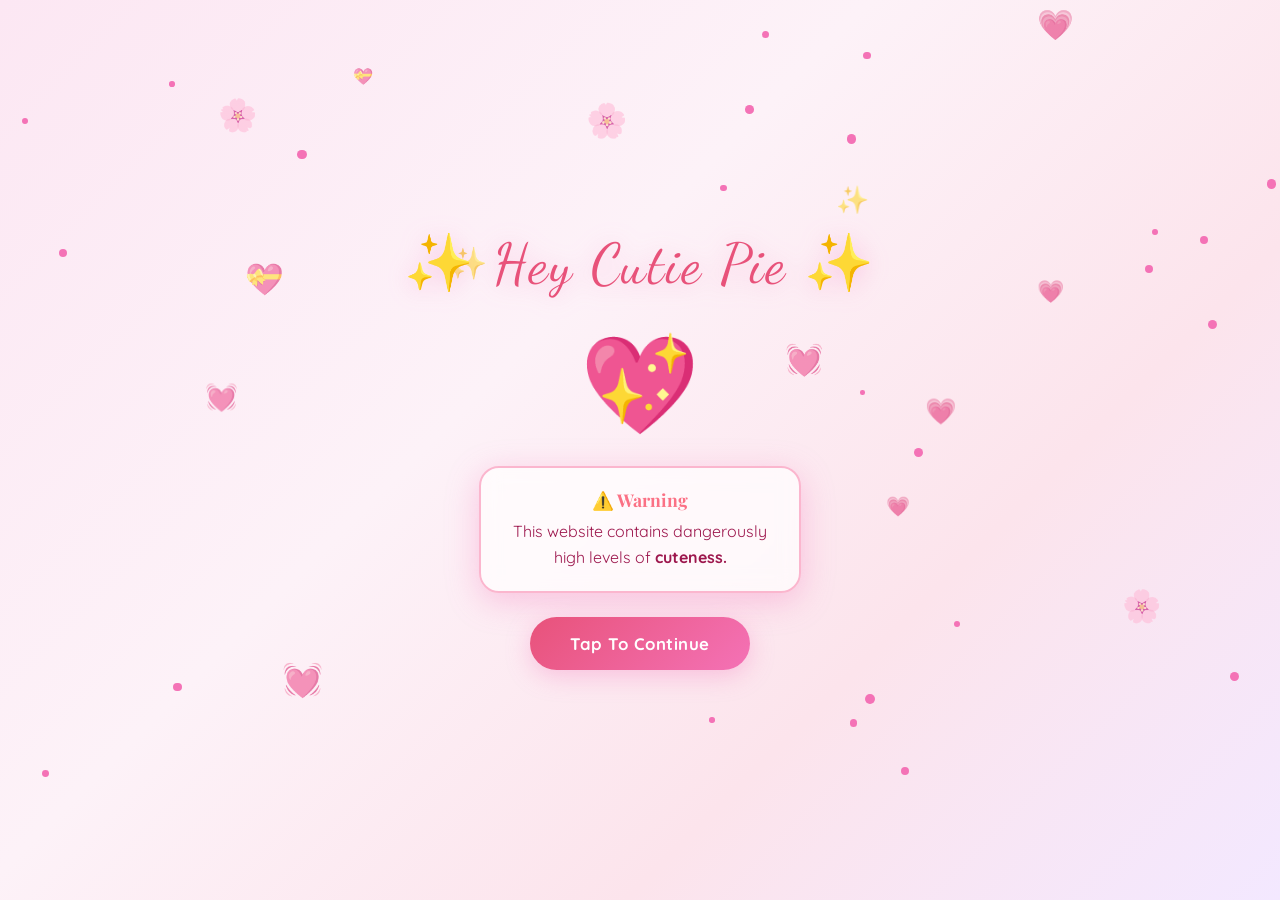
==== index.html @ 13ccdbb1 "Final Project" ====
<!DOCTYPE html>
<html lang="en">
<head>
  <meta charset="UTF-8" />
  <meta name="viewport" content="width=device-width, initial-scale=1.0" />
  <title>Hey Cutie Pie ❤️</title>
  <link rel="preconnect" href="https://fonts.googleapis.com" />
  <link rel="preconnect" href="https://fonts.gstatic.com" crossorigin />
  <link href="https://fonts.googleapis.com/css2?family=Playfair+Display:ital,wght@0,400;0,700;1,400&family=Quicksand:wght@400;500;600;700&family=Dancing+Script:wght@400;600;700&display=swap" rel="stylesheet" />
  <link rel="stylesheet" href="style.css" />
</head>
<body>

  <!-- FLOATING HEARTS LAYER -->
  <div id="global-hearts" class="global-hearts"></div>

  <!-- ======================== SECTION 1: INTRO ======================== -->
  <section id="intro" class="section active">
    <div class="intro-bg">
      <div class="clouds-container">
        <div class="cloud cloud-1"></div>
        <div class="cloud cloud-2"></div>
        <div class="cloud cloud-3"></div>
        <div class="cloud cloud-4"></div>
      </div>
      <div class="sparkles-container" id="intro-sparkles"></div>
      <div class="floating-hearts-intro" id="intro-hearts"></div>
    </div>
    <div class="intro-content">
      <div class="intro-emoji-row">✨ <span class="glow-text">Hey Cutie Pie</span> ✨</div>
      <div class="intro-heart-big">💖</div>
      <div class="warning-box">
        <p class="warning-label">⚠️ Warning</p>
        <p class="warning-text">This website contains dangerously<br>high levels of <strong>cuteness.</strong></p>
      </div>
      <button class="btn-main" id="intro-btn" onclick="goToSection('scanner')">
        <span>Tap To Continue</span>
        <div class="btn-hearts"></div>
      </button>
    </div>
  </section>

  <!-- ======================== SECTION 2: CUTENESS SCANNER ======================== -->
  <section id="scanner" class="section">
    <div class="scanner-bg"></div>
    <div class="scanner-content">
      <div class="machine">
        <div class="machine-top">
          <div class="machine-lights">
            <span class="light l1"></span>
            <span class="light l2"></span>
            <span class="light l3"></span>
          </div>
          <p class="machine-title">💗 Cuteness Scanner 3000 💗</p>
        </div>
        <div class="machine-screen" id="scanner-screen">
          <p class="scan-label">Measuring Your Cuteness...</p>
          <div class="scan-bar-wrap">
            <div class="scan-bar" id="scan-bar"></div>
          </div>
          <p class="scan-percent" id="scan-percent">0%</p>
          <div class="scan-details" id="scan-details">
            <p>🔍 Scanning smile level...</p>
          </div>
          <div class="scan-error hidden" id="scan-error">
            <p class="error-title">⚠️ ERROR</p>
            <p class="error-body">Maximum allowed cuteness is 100%</p>
            <p class="error-score">You scored <span class="highlight">120%</span></p>
            <p class="error-sub">System Overloaded ❤️</p>
          </div>
        </div>
        <div class="machine-bottom">
          <div class="machine-buttons-deco">
            <span></span><span></span><span></span>
          </div>
        </div>
      </div>
      <button class="btn-main hidden" id="scanner-btn" onclick="goToSection('love-cards')">
        <span>Continue</span>
      </button>
    </div>
    <div id="scanner-particles" class="scanner-particles"></div>
  </section>

  <!-- ======================== SECTION 3: LOVE CARDS ======================== -->
  <section id="love-cards" class="section">
    <div class="section-header reveal">
      <p class="section-sub">Click each card to reveal ✨</p>
      <h2 class="section-title">Things I Adore About You 💌</h2>
    </div>
    <div class="cards-grid" id="love-cards-grid">
      <!-- Generated by JS -->
    </div>
    <div class="section-nav reveal">
      <button class="btn-main" onclick="goToSection('apology-cards')">Next: My Apologies 💔</button>
    </div>
  </section>

  <!-- ======================== SECTION 4: APOLOGY CARDS ======================== -->
  <section id="apology-cards" class="section">
    <div class="section-header reveal">
      <p class="section-sub">From the bottom of my heart 💔</p>
      <h2 class="section-title">Things I'm Sorry For</h2>
    </div>
    <div class="cards-grid apology-grid" id="apology-cards-grid">
      <!-- Generated by JS -->
    </div>
    <div class="section-nav reveal">
      <button class="btn-main" onclick="goToSection('love-meter')">Next: Love Meter 💕</button>
    </div>
  </section>

  <!-- ======================== SECTION 5: LOVE METER ======================== -->
  <section id="love-meter" class="section">
    <div class="meter-content">
      <div class="section-header reveal">
        <h2 class="section-title">Love Meter 💞</h2>
        <p class="section-sub">How much do I love you?</p>
      </div>
      <div class="meter-box reveal">
        <div class="meter-display">
          <span class="meter-emoji" id="meter-emoji">🤍</span>
          <span class="meter-value" id="meter-value">0%</span>
        </div>
        <div class="slider-wrap">
          <input type="range" min="0" max="100" value="0" class="love-slider" id="love-slider" />
          <div class="slider-track-fill" id="slider-fill"></div>
        </div>
        <p class="meter-hint" id="meter-hint">Drag to reveal...</p>
        <div class="meter-error hidden" id="meter-error">
          <div class="error-box">
            <p class="error-title">💥 ERROR</p>
            <p>Love amount exceeds measurable limits.</p>
            <p class="meter-overflow-val">9999% ❤️</p>
          </div>
        </div>
        <div class="meter-hearts" id="meter-hearts"></div>
      </div>
      <div class="section-nav reveal">
        <button class="btn-main" onclick="goToSection('memory-wall')">Next: Memory Wall 📸</button>
      </div>
    </div>
  </section>

  <!-- ======================== SECTION 6: MEMORY WALL ======================== -->
  <section id="memory-wall" class="section">
    <div class="section-header reveal">
      <p class="section-sub">Little moments, big feelings 🌸</p>
      <h2 class="section-title">Our Memory Wall 📸</h2>
    </div>
    <div class="polaroid-wall" id="polaroid-wall">
      <!-- Generated by JS -->
    </div>
    <div class="section-nav reveal">
      <button class="btn-main" onclick="goToSection('envelope')">One Last Thing... 💌</button>
    </div>
  </section>

  <!-- ======================== SECTION 7: ENVELOPE ======================== -->
  <section id="envelope" class="section">
    <div class="envelope-section">
      <div class="section-header reveal">
        <h2 class="section-title">One Last Thing...</h2>
        <p class="section-sub">Click the envelope 💌</p>
      </div>
      <div class="envelope-wrap reveal" id="envelope-wrap">
        <div class="envelope" id="envelope" onclick="openEnvelope()">
          <div class="envelope-flap" id="env-flap"></div>
          <div class="envelope-body">
            <div class="envelope-heart">💌</div>
          </div>
          <div class="envelope-letter" id="env-letter">
            <div class="letter-content">
              <p class="letter-greeting">Dear Cutie Pie,</p>
              <p>I know you're angry.</p>
              <p>And honestly,<br>you have every right to be.</p>
              <p>I know I made mistakes.<br>I know I hurt you.<br>And I know I can't fix everything with a website.</p>
              <p>But I wanted to create something because you deserve more effort than a simple apology.</p>
              <p>You are important to me.</p>
              <p>Not because you're my girlfriend.</p>
              <p>But because <em>you're you.</em></p>
              <p>The girl whose messages make me smile.<br>The girl I think about.<br>The girl I don't want to lose.</p>
              <p>I'm sorry for everything that hurt you.</p>
              <p>I know words alone aren't enough.</p>
              <p>But if you give me another chance,<br>I'll let my actions speak louder than this website ever could.</p>
              <p class="letter-heart">❤️</p>
              <p class="letter-sign">Forever your idiot</p>
            </div>
          </div>
        </div>
        <p class="envelope-hint" id="env-hint">Click to open ✨</p>
      </div>
    </div>
    <div class="section-nav reveal" id="envelope-nav" style="display:none;">
      <button class="btn-main" onclick="goToSection('final')">The Final Message 🌸</button>
    </div>
    <div id="envelope-particles" class="scanner-particles"></div>
  </section>

  <!-- ======================== SECTION 8: FINAL ======================== -->
  <section id="final" class="section">
    <div class="final-content">
      <h2 class="final-title reveal">Mission Objective</h2>
      <div class="checklist reveal">
        <div class="check-item done">
          <span class="check-icon">☑</span>
          <span>Make her smile</span>
        </div>
        <div class="check-item done">
          <span class="check-icon">☑</span>
          <span>Remind her how special she is</span>
        </div>
        <div class="check-item done">
          <span class="check-icon">☑</span>
          <span>Say sorry properly</span>
        </div>
        <div class="check-item pending">
          <span class="check-icon">☐</span>
          <span>Earn forgiveness</span>
        </div>
      </div>
      <p class="wip reveal">Work In Progress ❤️</p>
      <div class="final-message reveal">
        <p>Thank you for being here, cutie.</p>
        <p>You mean the world to me. 🌍❤️</p>
      </div>
      <div id="final-confetti"></div>
    </div>
  </section>

  <!-- CONFETTI CANVAS -->
  <canvas id="confetti-canvas" style="position:fixed;top:0;left:0;pointer-events:none;z-index:9999;width:100%;height:100%;"></canvas>

  <script src="script.js"></script>
</body>
</html>
---- style.css ----
/* =====================================================
   GLOBAL RESET & VARIABLES
   ===================================================== */
*, *::before, *::after { box-sizing: border-box; margin: 0; padding: 0; }

:root {
  --pink-deep:    #e8527a;
  --pink-mid:     #f472b6;
  --pink-soft:    #fbb6ce;
  --pink-blush:   #fce7f3;
  --pink-pale:    #fdf2f8;
  --lavender:     #e9d5ff;
  --lavender-mid: #c4b5fd;
  --rose:         #fb7185;
  --rose-light:   #fda4af;
  --white:        #ffffff;
  --text-dark:    #831843;
  --text-mid:     #9d174d;
  --text-soft:    #be185d;
  --shadow-pink:  rgba(244, 114, 182, 0.35);
  --shadow-deep:  rgba(232, 82, 122, 0.25);
  --ff-display:   'Playfair Display', serif;
  --ff-body:      'Quicksand', sans-serif;
  --ff-script:    'Dancing Script', cursive;
  --transition:   0.4s cubic-bezier(0.4, 0, 0.2, 1);
}

html { scroll-behavior: smooth; }

body {
  font-family: var(--ff-body);
  background: var(--pink-pale);
  color: var(--text-dark);
  overflow-x: hidden;
  min-height: 100vh;
}

/* =====================================================
   SECTIONS
   ===================================================== */
.section {
  min-height: 100vh;
  width: 100%;
  display: none;
  flex-direction: column;
  align-items: center;
  justify-content: center;
  padding: 40px 20px;
  position: relative;
  overflow: hidden;
}
.section.active { display: flex; }

/* =====================================================
   GLOBAL HEARTS
   ===================================================== */
.global-hearts {
  position: fixed; inset: 0;
  pointer-events: none;
  z-index: 0;
  overflow: hidden;
}
.global-hearts .heart {
  position: absolute;
  font-size: 1.2rem;
  animation: floatUp 6s ease-in-out infinite;
  opacity: 0;
}
@keyframes floatUp {
  0%   { transform: translateY(100vh) scale(0.8) rotate(-10deg); opacity: 0; }
  10%  { opacity: 0.7; }
  90%  { opacity: 0.5; }
  100% { transform: translateY(-20vh) scale(1.2) rotate(10deg); opacity: 0; }
}

/* =====================================================
   SECTION 1 — INTRO
   ===================================================== */
#intro {
  background: linear-gradient(135deg, #fce7f3 0%, #fdf2f8 40%, #fce4ec 70%, #f3e8ff 100%);
}

/* Clouds */
.clouds-container { position: absolute; inset: 0; pointer-events: none; overflow: hidden; }
.cloud {
  position: absolute;
  background: rgba(255,255,255,0.75);
  border-radius: 50px;
  filter: blur(2px);
  animation: driftCloud linear infinite;
}
.cloud::before, .cloud::after {
  content: '';
  position: absolute;
  background: rgba(255,255,255,0.75);
  border-radius: 50%;
}
.cloud-1 { width: 120px; height: 40px; top: 15%; left: -140px; animation-duration: 20s; animation-delay: 0s; }
.cloud-1::before { width: 60px; height: 50px; top: -20px; left: 20px; }
.cloud-1::after  { width: 40px; height: 35px; top: -10px; left: 60px; }
.cloud-2 { width: 90px;  height: 30px; top: 30%; left: -110px; animation-duration: 28s; animation-delay: 5s; }
.cloud-2::before { width: 45px; height: 38px; top: -16px; left: 15px; }
.cloud-2::after  { width: 30px; height: 25px; top: -8px;  left: 50px; }
.cloud-3 { width: 150px; height: 50px; top: 55%; left: -170px; animation-duration: 22s; animation-delay: 10s; }
.cloud-3::before { width: 75px; height: 60px; top: -25px; left: 25px; }
.cloud-3::after  { width: 50px; height: 42px; top: -12px; left: 80px; }
.cloud-4 { width: 100px; height: 35px; top: 75%; left: -120px; animation-duration: 32s; animation-delay: 3s; }
.cloud-4::before { width: 50px; height: 42px; top: -18px; left: 18px; }
.cloud-4::after  { width: 35px; height: 28px; top: -9px;  left: 55px; }
@keyframes driftCloud {
  from { left: -200px; }
  to   { left: calc(100vw + 200px); }
}

/* Intro sparkles */
.sparkles-container { position: absolute; inset: 0; pointer-events: none; }
.sparkle {
  position: absolute;
  width: 6px; height: 6px;
  background: var(--pink-mid);
  border-radius: 50%;
  animation: sparklePulse 2s ease-in-out infinite;
}
@keyframes sparklePulse {
  0%, 100% { transform: scale(0.5) rotate(0deg); opacity: 0.3; }
  50%       { transform: scale(1.4) rotate(180deg); opacity: 1; }
}

/* Floating hearts intro */
.floating-hearts-intro { position: absolute; inset: 0; pointer-events: none; }
.fh-heart {
  position: absolute;
  animation: floatHeart ease-in-out infinite;
  opacity: 0.6;
}
@keyframes floatHeart {
  0%, 100% { transform: translateY(0) rotate(-5deg); opacity: 0.5; }
  50%       { transform: translateY(-18px) rotate(5deg); opacity: 0.9; }
}

/* Intro content */
.intro-content {
  position: relative; z-index: 2;
  display: flex; flex-direction: column;
  align-items: center; gap: 24px;
  text-align: center;
  animation: fadeInUp 1s ease both;
}
.intro-emoji-row {
  font-family: var(--ff-script);
  font-size: clamp(2rem, 6vw, 3.5rem);
  color: var(--pink-deep);
  filter: drop-shadow(0 2px 12px var(--shadow-pink));
  letter-spacing: 2px;
}
.glow-text {
  animation: glowPulse 2.5s ease-in-out infinite;
}
@keyframes glowPulse {
  0%, 100% { filter: drop-shadow(0 0 6px var(--pink-mid)); }
  50%       { filter: drop-shadow(0 0 20px var(--pink-deep)); }
}
.intro-heart-big {
  font-size: clamp(3rem, 10vw, 6rem);
  animation: heartBeat 1.4s ease-in-out infinite;
}
@keyframes heartBeat {
  0%, 100% { transform: scale(1); }
  14%       { transform: scale(1.3); }
  28%       { transform: scale(1); }
  42%       { transform: scale(1.2); }
  70%       { transform: scale(1); }
}
.warning-box {
  background: rgba(255,255,255,0.7);
  border: 2px solid var(--pink-soft);
  border-radius: 20px;
  padding: 20px 32px;
  backdrop-filter: blur(10px);
  box-shadow: 0 8px 32px var(--shadow-pink);
  max-width: 340px;
}
.warning-label {
  font-family: var(--ff-display);
  font-size: 1.1rem;
  font-weight: 700;
  color: var(--rose);
  margin-bottom: 8px;
}
.warning-text {
  font-size: 1rem;
  color: var(--text-mid);
  line-height: 1.6;
}

/* =====================================================
   BUTTONS
   ===================================================== */
.btn-main {
  position: relative;
  background: linear-gradient(135deg, var(--pink-deep), var(--pink-mid));
  color: white;
  border: none;
  border-radius: 50px;
  padding: 16px 40px;
  font-family: var(--ff-body);
  font-size: 1.05rem;
  font-weight: 700;
  cursor: pointer;
  box-shadow: 0 6px 24px var(--shadow-pink);
  transition: transform 0.2s, box-shadow 0.2s;
  overflow: hidden;
  letter-spacing: 0.5px;
}
.btn-main:hover {
  transform: translateY(-3px) scale(1.03);
  box-shadow: 0 12px 32px var(--shadow-deep);
}
.btn-main:active { transform: scale(0.96); }
.btn-main span { position: relative; z-index: 1; }
.btn-main::before {
  content: '';
  position: absolute; inset: 0;
  background: linear-gradient(135deg, var(--pink-mid), var(--rose));
  opacity: 0;
  transition: opacity 0.3s;
}
.btn-main:hover::before { opacity: 1; }
.hidden { display: none !important; }

/* =====================================================
   SECTION 2 — SCANNER
   ===================================================== */
#scanner {
  background: linear-gradient(160deg, #fdf2f8 0%, #fce7f3 50%, #f3e8ff 100%);
  gap: 30px;
}
.machine {
  background: rgba(255,255,255,0.85);
  border: 3px solid var(--pink-soft);
  border-radius: 24px;
  padding: 0;
  box-shadow: 0 12px 48px var(--shadow-pink), 0 0 0 6px rgba(251,182,206,0.2);
  max-width: 380px;
  width: 100%;
  overflow: hidden;
  animation: fadeInUp 0.7s ease both;
}
.machine-top {
  background: linear-gradient(135deg, var(--pink-deep), var(--pink-mid));
  padding: 16px 24px;
  display: flex; align-items: center; justify-content: space-between;
}
.machine-lights { display: flex; gap: 8px; }
.light {
  width: 12px; height: 12px;
  border-radius: 50%;
  animation: lightBlink 1.5s ease-in-out infinite;
}
.l1 { background: #ff6b6b; animation-delay: 0s; }
.l2 { background: #ffd93d; animation-delay: 0.3s; }
.l3 { background: #6bcb77; animation-delay: 0.6s; }
@keyframes lightBlink {
  0%, 100% { opacity: 1; box-shadow: 0 0 6px currentColor; }
  50%       { opacity: 0.4; box-shadow: none; }
}
.machine-title {
  color: white;
  font-family: var(--ff-body);
  font-weight: 700;
  font-size: 0.85rem;
  letter-spacing: 0.5px;
}
.machine-screen {
  padding: 30px 24px;
  min-height: 200px;
  display: flex; flex-direction: column;
  align-items: center; gap: 16px;
}
.scan-label {
  font-family: var(--ff-display);
  font-size: 1.15rem;
  color: var(--text-mid);
  font-style: italic;
}
.scan-bar-wrap {
  width: 100%;
  height: 20px;
  background: var(--pink-blush);
  border-radius: 20px;
  overflow: hidden;
  border: 2px solid var(--pink-soft);
}
.scan-bar {
  height: 100%;
  width: 0%;
  background: linear-gradient(90deg, var(--pink-mid), var(--rose));
  border-radius: 20px;
  transition: width 0.3s ease;
  box-shadow: 0 0 10px var(--shadow-pink);
}
.scan-percent {
  font-family: var(--ff-display);
  font-size: 2.5rem;
  font-weight: 700;
  color: var(--pink-deep);
}
.scan-details { color: var(--text-soft); font-size: 0.85rem; text-align: center; }
.scan-error {
  text-align: center;
  animation: shakeIt 0.5s ease both;
}
@keyframes shakeIt {
  0%, 100% { transform: translateX(0); }
  15%       { transform: translateX(-8px); }
  30%       { transform: translateX(8px); }
  45%       { transform: translateX(-6px); }
  60%       { transform: translateX(6px); }
  75%       { transform: translateX(-4px); }
  90%       { transform: translateX(4px); }
}
.error-title {
  font-family: var(--ff-display);
  font-size: 1.8rem;
  color: var(--rose);
  font-weight: 700;
}
.error-body { color: var(--text-mid); margin: 4px 0; }
.error-score { color: var(--text-dark); font-weight: 600; font-size: 1rem; margin: 4px 0; }
.error-sub {
  font-family: var(--ff-script);
  font-size: 1.3rem;
  color: var(--pink-deep);
}
.highlight { color: var(--rose); font-size: 1.3rem; font-weight: 800; }
.machine-bottom {
  background: var(--pink-blush);
  padding: 12px 24px;
  display: flex; justify-content: center;
}
.machine-buttons-deco {
  display: flex; gap: 10px;
}
.machine-buttons-deco span {
  width: 24px; height: 10px;
  border-radius: 6px;
  background: var(--pink-soft);
}
.scanner-particles {
  position: absolute; inset: 0;
  pointer-events: none; overflow: hidden;
}
.s-particle {
  position: absolute;
  border-radius: 50%;
  animation: burstPop 1s ease-out forwards;
}
@keyframes burstPop {
  0%   { transform: translate(0, 0) scale(0); opacity: 1; }
  100% { opacity: 0; }
}

/* =====================================================
   SECTION HEADERS
   ===================================================== */
.section-header {
  text-align: center;
  margin-bottom: 32px;
  max-width: 600px;
}
.section-title {
  font-family: var(--ff-display);
  font-size: clamp(1.8rem, 5vw, 2.8rem);
  color: var(--text-dark);
  margin-top: 8px;
  line-height: 1.2;
}
.section-sub {
  font-size: 0.95rem;
  color: var(--text-soft);
  font-style: italic;
}
.section-nav {
  margin-top: 40px;
  display: flex; justify-content: center;
}

/* =====================================================
   SECTION 3 — LOVE CARDS
   ===================================================== */
#love-cards {
  background: linear-gradient(160deg, #fdf2f8 0%, #fce7f3 60%, #fdf4ff 100%);
  padding-top: 60px;
}
.cards-grid {
  display: grid;
  grid-template-columns: repeat(auto-fill, minmax(160px, 1fr));
  gap: 20px;
  width: 100%;
  max-width: 780px;
  padding: 0 10px;
}
@media (min-width: 600px) {
  .cards-grid { grid-template-columns: repeat(3, 1fr); }
}
@media (min-width: 900px) {
  .cards-grid { grid-template-columns: repeat(4, 1fr); }
}

/* Flip card */
.card-wrap {
  perspective: 900px;
  cursor: pointer;
  /* Height driven by inner content — both faces must be same height */
}
/* Inner uses a padding-trick so both faces expand to the same size */
.card-inner {
  width: 100%;
  position: relative;
  transform-style: preserve-3d;
  transition: transform 0.6s cubic-bezier(0.4, 0, 0.2, 1);
  border-radius: 18px;
  /* Minimum height so short-content cards still look good */
  min-height: 160px;
}
.card-wrap.flipped .card-inner { transform: rotateY(180deg); }
.card-face {
  position: absolute; inset: 0;
  backface-visibility: hidden;
  border-radius: 18px;
  display: flex; align-items: center; justify-content: center;
  padding: 14px;
  text-align: center;
  box-shadow: 0 6px 20px var(--shadow-pink);
  overflow: hidden;
}
/* Invisible spacer that forces the card-inner to be tall enough */
.card-sizer {
  visibility: hidden;
  padding: 14px;
  font-size: 0.82rem;
  font-weight: 600;
  line-height: 1.55;
  word-break: break-word;
  min-height: 160px;
  display: flex; align-items: center; justify-content: center;
}
.card-front {
  background: linear-gradient(135deg, var(--pink-deep), var(--pink-mid));
  color: white;
  flex-direction: column;
  gap: 8px;
}
.card-front .card-icon { font-size: 2rem; }
.card-front .card-tap { font-size: 0.78rem; font-weight: 600; opacity: 0.9; letter-spacing: 0.5px; }
.card-back {
  background: rgba(255,255,255,0.9);
  color: var(--text-dark);
  font-family: var(--ff-body);
  font-size: 0.82rem;
  font-weight: 600;
  line-height: 1.55;
  transform: rotateY(180deg);
  border: 2px solid var(--pink-soft);
  word-break: break-word;
  padding: 18px 14px 14px;
  align-items: center;
}
.card-back::before {
  content: '💌';
  position: absolute; top: 8px; right: 10px;
  font-size: 0.9rem; opacity: 0.45;
}

/* Apology cards */
.apology-grid .card-front {
  background: linear-gradient(135deg, #be185d, #e8527a);
}
.apology-grid .card-back {
  background: rgba(255,240,246,0.95);
  font-size: 0.8rem;
  line-height: 1.7;
}
.apology-grid .card-back::before { content: '💔'; }
.apology-grid .card-sizer {
  font-size: 0.8rem;
  line-height: 1.7;
  padding: 18px 14px 14px;
}
.apology-sizer {
  font-size: 0.8rem !important;
  line-height: 1.7 !important;
  padding: 18px 14px 14px !important;
}

/* =====================================================
   SECTION 4 — APOLOGY CARDS
   ===================================================== */
#apology-cards {
  background: linear-gradient(160deg, #fff0f6 0%, #fce4ec 60%, #fdf2f8 100%);
  padding-top: 60px;
}

/* =====================================================
   SECTION 5 — LOVE METER
   ===================================================== */
#love-meter {
  background: linear-gradient(160deg, #fdf4ff 0%, #fce7f3 50%, #fdf2f8 100%);
}
.meter-content {
  width: 100%;
  display: flex; flex-direction: column;
  align-items: center;
}
.meter-box {
  background: rgba(255,255,255,0.85);
  border: 2px solid var(--pink-soft);
  border-radius: 28px;
  padding: 32px 28px;
  max-width: 400px;
  width: 100%;
  box-shadow: 0 12px 40px var(--shadow-pink);
  display: flex; flex-direction: column;
  align-items: center; gap: 20px;
  backdrop-filter: blur(10px);
  position: relative; overflow: hidden;
}
.meter-display {
  display: flex; align-items: center; gap: 16px;
}
.meter-emoji { font-size: 2.5rem; animation: heartBeat 1.4s ease-in-out infinite; }
.meter-value {
  font-family: var(--ff-display);
  font-size: 2.8rem;
  font-weight: 700;
  color: var(--pink-deep);
  min-width: 100px;
}
.slider-wrap {
  width: 100%;
  position: relative;
}
.love-slider {
  -webkit-appearance: none;
  width: 100%;
  height: 8px;
  border-radius: 8px;
  background: var(--pink-blush);
  outline: none;
  cursor: pointer;
  position: relative; z-index: 2;
}
.love-slider::-webkit-slider-thumb {
  -webkit-appearance: none;
  width: 30px; height: 30px;
  border-radius: 50%;
  background: linear-gradient(135deg, var(--pink-deep), var(--rose));
  cursor: pointer;
  box-shadow: 0 4px 12px var(--shadow-pink);
  transition: transform 0.2s;
}
.love-slider::-webkit-slider-thumb:hover { transform: scale(1.2); }
.meter-hint { color: var(--text-soft); font-size: 0.9rem; font-style: italic; }
.meter-error {
  width: 100%;
  animation: shakeIt 0.5s ease both;
}
.error-box {
  background: linear-gradient(135deg, var(--pink-deep), var(--rose));
  color: white;
  border-radius: 16px;
  padding: 20px;
  text-align: center;
}
.error-box .error-title { font-size: 1.5rem; margin-bottom: 8px; }
.error-box p { font-size: 0.95rem; line-height: 1.5; }
.meter-overflow-val {
  font-family: var(--ff-display);
  font-size: 2rem !important;
  font-weight: 700;
  margin-top: 8px !important;
}
.meter-hearts {
  position: absolute; inset: 0;
  pointer-events: none; overflow: hidden;
}
.meter-heart {
  position: absolute;
  bottom: -30px;
  animation: meterHeartFloat 2s ease-out forwards;
  font-size: 1.2rem;
}
@keyframes meterHeartFloat {
  0%   { opacity: 1; transform: translateY(0) scale(1); }
  100% { opacity: 0; transform: translateY(-180px) scale(1.5); }
}

/* =====================================================
   SECTION 6 — MEMORY WALL
   ===================================================== */
#memory-wall {
  background: linear-gradient(160deg, #fdf2f8 0%, #fce7f3 50%, #fdf4ff 100%);
  padding-top: 60px;
}
.polaroid-wall {
  display: grid;
  grid-template-columns: repeat(auto-fill, minmax(180px, 1fr));
  gap: 28px;
  max-width: 820px;
  width: 100%;
  padding: 0 10px;
}
@media (min-width: 600px) {
  .polaroid-wall { grid-template-columns: repeat(2, 1fr); }
}
@media (min-width: 900px) {
  .polaroid-wall { grid-template-columns: repeat(4, 1fr); }
}
.polaroid {
  background: white;
  border-radius: 8px;
  box-shadow: 0 8px 28px rgba(232,82,122,0.2), 0 2px 8px rgba(0,0,0,0.08);
  padding: 14px 14px 36px;
  transition: transform 0.3s ease, box-shadow 0.3s ease;
  cursor: default;
  animation: revealPolaroid 0.6s ease both;
}
.polaroid:nth-child(odd)  { transform: rotate(-2.5deg); }
.polaroid:nth-child(even) { transform: rotate(2deg); }
.polaroid:hover {
  transform: rotate(0deg) scale(1.06) translateY(-6px);
  box-shadow: 0 20px 48px rgba(232,82,122,0.3);
}
@keyframes revealPolaroid {
  from { opacity: 0; transform: translateY(30px) rotate(-3deg); }
  to   { opacity: 1; }
}
.polaroid-img {
  width: 100%;
  aspect-ratio: 1;
  border-radius: 4px;
  background: linear-gradient(135deg, var(--pink-blush), var(--lavender));
  display: flex; align-items: center; justify-content: center;
  font-size: 2.8rem;
  overflow: hidden;
  position: relative;
}
.polaroid-img::after {
  content: '';
  position: absolute; inset: 0;
  background: linear-gradient(45deg, transparent 60%, rgba(255,255,255,0.3));
}
.polaroid-label {
  text-align: center;
  margin-top: 10px;
  font-family: var(--ff-script);
  font-size: 0.9rem;
  color: var(--text-mid);
  line-height: 1.3;
}

/* =====================================================
   SECTION 7 — ENVELOPE
   ===================================================== */
#envelope {
  background: linear-gradient(160deg, #fdf4ff 0%, #fce7f3 50%, #fff0f6 100%);
  /* Enough padding so the letter has room to slide up */
  padding-top: 48px;
  padding-bottom: 60px;
  justify-content: flex-start;
}
.envelope-section {
  display: flex; flex-direction: column;
  align-items: center;
  width: 100%;
  max-width: 500px;
  margin: 0 auto;
}
.envelope-wrap {
  position: relative;
  display: flex; flex-direction: column;
  align-items: center; gap: 16px;
  width: 100%;
  /* Reserve vertical space for the letter that slides up */
  padding-top: 360px;
  margin-top: -340px;
}

/* ── The envelope itself uses % width so it always fits ── */
.envelope {
  width: min(320px, 88vw);
  position: relative;
  cursor: pointer;
  transition: transform 0.3s;
  /* Give room above for the letter */
  margin-top: 0;
}
.envelope:hover:not(.opened) { transform: scale(1.03); }

/* Flap — borders track the envelope width via CSS vars */
.envelope-flap {
  position: absolute;
  top: 0; left: 0;
  width: 100%; height: 0;
  border-style: solid;
  border-color: transparent;
  border-top-color: var(--pink-mid);
  /* Half of envelope width each side; height = 37.5% of width */
  border-left-width:  calc(min(320px, 88vw) / 2);
  border-right-width: calc(min(320px, 88vw) / 2);
  border-top-width:   calc(min(320px, 88vw) * 0.375);
  transform-origin: top center;
  transition: transform 0.65s cubic-bezier(0.4, 0, 0.2, 1);
  z-index: 3;
  filter: drop-shadow(0 4px 8px rgba(244,114,182,0.3));
}
.envelope.opened .envelope-flap {
  transform: rotateX(180deg);
}

.envelope-body {
  background: linear-gradient(160deg, #fce7f3, #fdf4ff);
  border: 3px solid var(--pink-soft);
  border-radius: 8px 8px 16px 16px;
  /* Height = 62.5% of width keeps the proportions right */
  height: calc(min(320px, 88vw) * 0.625);
  position: relative;
  overflow: hidden;
  display: flex; align-items: center; justify-content: center;
  box-shadow: 0 12px 40px var(--shadow-pink);
}
.envelope-body::before {
  content: '';
  position: absolute;
  bottom: 0; left: 0; right: 0;
  height: 0;
  border-style: solid;
  border-color: transparent;
  border-left-color:  var(--pink-soft);
  border-right-color: var(--pink-soft);
  border-left-width:  calc(min(320px, 88vw) / 2);
  border-right-width: calc(min(320px, 88vw) / 2);
  border-top-width:   calc(min(320px, 88vw) * 0.31);
}
.envelope-heart {
  font-size: clamp(2rem, 8vw, 3rem);
  position: relative; z-index: 1;
  animation: heartBeat 1.4s ease-in-out infinite;
}

/* Letter slides UP out of the envelope */
.envelope-letter {
  position: absolute;
  /* Start: just below the envelope top (hidden behind flap) */
  bottom: calc(100% - 20px);
  left: 50%;
  transform: translateX(-50%) translateY(100%);
  width: min(300px, 84vw);
  background: white;
  border-radius: 12px;
  padding: clamp(20px, 5vw, 32px) clamp(16px, 4vw, 28px);
  box-shadow: 0 16px 48px rgba(232,82,122,0.25);
  z-index: 2;               /* behind flap (z:3) until opened */
  transition: transform 0.85s cubic-bezier(0.25, 0.46, 0.45, 0.94), opacity 0.4s;
  opacity: 0;
  pointer-events: none;
  border: 1px solid var(--pink-soft);
  max-height: 70vh;
  overflow-y: auto;
}
.envelope.opened .envelope-letter {
  /* Slide up so letter is visible above the envelope */
  transform: translateX(-50%) translateY(calc(-100% - 16px));
  opacity: 1;
  pointer-events: auto;
  z-index: 4;
}
.letter-content {
  font-family: var(--ff-body);
  font-size: 0.88rem;
  line-height: 1.9;
  color: var(--text-dark);
}
.letter-greeting {
  font-family: var(--ff-script);
  font-size: 1.4rem;
  color: var(--pink-deep);
  margin-bottom: 16px;
}
.letter-content p { margin-bottom: 12px; }
.letter-heart {
  font-size: 1.8rem;
  text-align: center;
}
.letter-sign {
  font-family: var(--ff-script);
  font-size: 1.2rem;
  color: var(--text-mid);
  text-align: right;
}
.envelope-hint {
  color: var(--text-soft);
  font-size: 0.9rem;
  font-style: italic;
  animation: pulse 2s ease-in-out infinite;
}
@keyframes pulse {
  0%, 100% { opacity: 1; }
  50%       { opacity: 0.4; }
}

/* =====================================================
   SECTION 8 — FINAL
   ===================================================== */
#final {
  background: linear-gradient(160deg, #fdf2f8 0%, #fce7f3 40%, #f3e8ff 100%);
}
.final-content {
  display: flex; flex-direction: column;
  align-items: center; gap: 32px;
  max-width: 500px; width: 100%;
  text-align: center;
}
.final-title {
  font-family: var(--ff-display);
  font-size: clamp(2rem, 6vw, 3rem);
  color: var(--text-dark);
}
.checklist {
  display: flex; flex-direction: column;
  gap: 16px; width: 100%;
  max-width: 380px;
}
.check-item {
  display: flex; align-items: center; gap: 16px;
  background: rgba(255,255,255,0.8);
  border-radius: 16px;
  padding: 16px 24px;
  font-size: 1rem;
  font-weight: 600;
  box-shadow: 0 4px 16px var(--shadow-pink);
  backdrop-filter: blur(6px);
  border: 2px solid transparent;
  animation: slideInLeft 0.5s ease both;
}
.check-item:nth-child(1) { animation-delay: 0.1s; }
.check-item:nth-child(2) { animation-delay: 0.2s; }
.check-item:nth-child(3) { animation-delay: 0.3s; }
.check-item:nth-child(4) { animation-delay: 0.4s; }
@keyframes slideInLeft {
  from { opacity: 0; transform: translateX(-30px); }
  to   { opacity: 1; transform: translateX(0); }
}
.check-item.done {
  color: var(--text-dark);
  border-color: var(--pink-soft);
}
.check-item.pending {
  color: var(--rose);
  border-color: var(--rose-light);
  border-style: dashed;
  animation: pendingPulse 2s ease-in-out infinite, slideInLeft 0.5s ease 0.4s both;
}
@keyframes pendingPulse {
  0%, 100% { box-shadow: 0 4px 16px var(--shadow-pink); }
  50%       { box-shadow: 0 4px 32px rgba(251,113,133,0.5); }
}
.check-icon {
  font-size: 1.4rem;
  min-width: 28px;
  color: var(--pink-deep);
}
.check-item.pending .check-icon { color: var(--rose); }
.wip {
  font-family: var(--ff-script);
  font-size: 2rem;
  color: var(--pink-deep);
  animation: glowPulse 2.5s ease-in-out infinite;
}
.final-message {
  background: rgba(255,255,255,0.8);
  border: 2px solid var(--pink-soft);
  border-radius: 20px;
  padding: 24px 32px;
  box-shadow: 0 8px 32px var(--shadow-pink);
  backdrop-filter: blur(8px);
}
.final-message p {
  font-size: 1.05rem;
  color: var(--text-mid);
  line-height: 1.7;
  margin-bottom: 8px;
}
.final-message p:last-child { margin-bottom: 0; }

/* =====================================================
   REVEAL ANIMATION
   ===================================================== */
.reveal {
  opacity: 0;
  transform: translateY(30px);
  transition: opacity 0.7s ease, transform 0.7s ease;
}
.reveal.visible {
  opacity: 1;
  transform: translateY(0);
}

/* =====================================================
   TRANSITIONS
   ===================================================== */
@keyframes fadeInUp {
  from { opacity: 0; transform: translateY(40px); }
  to   { opacity: 1; transform: translateY(0); }
}
@keyframes fadeOut {
  from { opacity: 1; }
  to   { opacity: 0; pointer-events: none; }
}

/* Page transition overlay */
#page-transition {
  position: fixed; inset: 0;
  background: var(--pink-mid);
  z-index: 10000;
  pointer-events: none;
  opacity: 0;
  display: flex; align-items: center; justify-content: center;
  font-size: 4rem;
}

/* =====================================================
   CONFETTI
   ===================================================== */
.confetti-piece {
  position: absolute;
  width: 10px; height: 10px;
  border-radius: 2px;
  animation: confettiFall linear forwards;
}
@keyframes confettiFall {
  0%   { transform: translateY(-20px) rotate(0deg); opacity: 1; }
  100% { transform: translateY(100vh) rotate(720deg); opacity: 0; }
}

/* =====================================================
   SCROLLBAR
   ===================================================== */
::-webkit-scrollbar { width: 6px; }
::-webkit-scrollbar-track { background: var(--pink-pale); }
::-webkit-scrollbar-thumb { background: var(--pink-soft); border-radius: 6px; }

/* =====================================================
   RESPONSIVE
   ===================================================== */
@media (max-width: 480px) {
  .meter-value { font-size: 2rem; }
  .cards-grid { grid-template-columns: repeat(2, 1fr); }
  .envelope-hint { font-size: 0.82rem; }
  .envelope-letter { max-height: 60vh; }
}
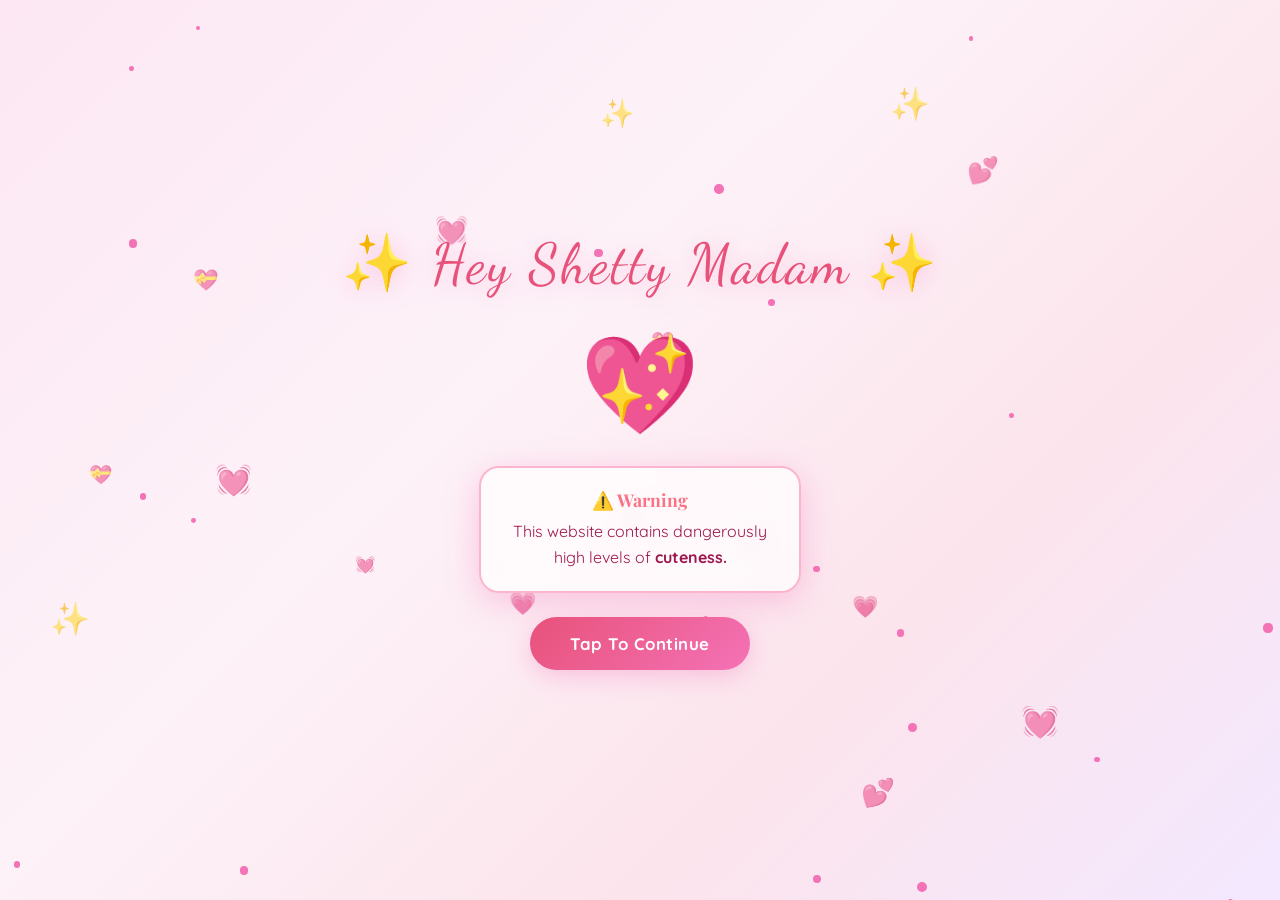
==== commit eb8e1eeb: "Rename hey-cutie-pie.html to index.html" ====
--- a/index.html
+++ b/index.html
@@ -3,11 +3,973 @@
 <head>
   <meta charset="UTF-8" />
   <meta name="viewport" content="width=device-width, initial-scale=1.0" />
-  <title>Hey Cutie Pie ❤️</title>
+  <title>Hey Shetty Madam ❤️</title>
   <link rel="preconnect" href="https://fonts.googleapis.com" />
   <link rel="preconnect" href="https://fonts.gstatic.com" crossorigin />
   <link href="https://fonts.googleapis.com/css2?family=Playfair+Display:ital,wght@0,400;0,700;1,400&family=Quicksand:wght@400;500;600;700&family=Dancing+Script:wght@400;600;700&display=swap" rel="stylesheet" />
-  <link rel="stylesheet" href="style.css" />
+  <style>
+/* =====================================================
+   GLOBAL RESET & VARIABLES
+   ===================================================== */
+*, *::before, *::after { box-sizing: border-box; margin: 0; padding: 0; }
+
+:root {
+  --pink-deep:    #e8527a;
+  --pink-mid:     #f472b6;
+  --pink-soft:    #fbb6ce;
+  --pink-blush:   #fce7f3;
+  --pink-pale:    #fdf2f8;
+  --lavender:     #e9d5ff;
+  --lavender-mid: #c4b5fd;
+  --rose:         #fb7185;
+  --rose-light:   #fda4af;
+  --white:        #ffffff;
+  --text-dark:    #831843;
+  --text-mid:     #9d174d;
+  --text-soft:    #be185d;
+  --shadow-pink:  rgba(244, 114, 182, 0.35);
+  --shadow-deep:  rgba(232, 82, 122, 0.25);
+  --ff-display:   'Playfair Display', serif;
+  --ff-body:      'Quicksand', sans-serif;
+  --ff-script:    'Dancing Script', cursive;
+  --transition:   0.4s cubic-bezier(0.4, 0, 0.2, 1);
+}
+
+html { scroll-behavior: smooth; }
+
+body {
+  font-family: var(--ff-body);
+  background: var(--pink-pale);
+  color: var(--text-dark);
+  overflow-x: hidden;
+  min-height: 100vh;
+}
+
+/* =====================================================
+   SECTIONS
+   ===================================================== */
+.section {
+  min-height: 100vh;
+  width: 100%;
+  display: none;
+  flex-direction: column;
+  align-items: center;
+  justify-content: center;
+  padding: 40px 20px;
+  position: relative;
+  overflow: hidden;
+}
+.section.active { display: flex; }
+
+/* =====================================================
+   GLOBAL HEARTS
+   ===================================================== */
+.global-hearts {
+  position: fixed; inset: 0;
+  pointer-events: none;
+  z-index: 0;
+  overflow: hidden;
+}
+.global-hearts .heart {
+  position: absolute;
+  font-size: 1.2rem;
+  animation: floatUp 6s ease-in-out infinite;
+  opacity: 0;
+}
+@keyframes floatUp {
+  0%   { transform: translateY(100vh) scale(0.8) rotate(-10deg); opacity: 0; }
+  10%  { opacity: 0.7; }
+  90%  { opacity: 0.5; }
+  100% { transform: translateY(-20vh) scale(1.2) rotate(10deg); opacity: 0; }
+}
+
+/* =====================================================
+   SECTION 1 — INTRO
+   ===================================================== */
+#intro {
+  background: linear-gradient(135deg, #fce7f3 0%, #fdf2f8 40%, #fce4ec 70%, #f3e8ff 100%);
+}
+
+/* Clouds */
+.clouds-container { position: absolute; inset: 0; pointer-events: none; overflow: hidden; }
+.cloud {
+  position: absolute;
+  background: rgba(255,255,255,0.75);
+  border-radius: 50px;
+  filter: blur(2px);
+  animation: driftCloud linear infinite;
+}
+.cloud::before, .cloud::after {
+  content: '';
+  position: absolute;
+  background: rgba(255,255,255,0.75);
+  border-radius: 50%;
+}
+.cloud-1 { width: 120px; height: 40px; top: 15%; left: -140px; animation-duration: 20s; animation-delay: 0s; }
+.cloud-1::before { width: 60px; height: 50px; top: -20px; left: 20px; }
+.cloud-1::after  { width: 40px; height: 35px; top: -10px; left: 60px; }
+.cloud-2 { width: 90px;  height: 30px; top: 30%; left: -110px; animation-duration: 28s; animation-delay: 5s; }
+.cloud-2::before { width: 45px; height: 38px; top: -16px; left: 15px; }
+.cloud-2::after  { width: 30px; height: 25px; top: -8px;  left: 50px; }
+.cloud-3 { width: 150px; height: 50px; top: 55%; left: -170px; animation-duration: 22s; animation-delay: 10s; }
+.cloud-3::before { width: 75px; height: 60px; top: -25px; left: 25px; }
+.cloud-3::after  { width: 50px; height: 42px; top: -12px; left: 80px; }
+.cloud-4 { width: 100px; height: 35px; top: 75%; left: -120px; animation-duration: 32s; animation-delay: 3s; }
+.cloud-4::before { width: 50px; height: 42px; top: -18px; left: 18px; }
+.cloud-4::after  { width: 35px; height: 28px; top: -9px;  left: 55px; }
+@keyframes driftCloud {
+  from { left: -200px; }
+  to   { left: calc(100vw + 200px); }
+}
+
+/* Intro sparkles */
+.sparkles-container { position: absolute; inset: 0; pointer-events: none; }
+.sparkle {
+  position: absolute;
+  width: 6px; height: 6px;
+  background: var(--pink-mid);
+  border-radius: 50%;
+  animation: sparklePulse 2s ease-in-out infinite;
+}
+@keyframes sparklePulse {
+  0%, 100% { transform: scale(0.5) rotate(0deg); opacity: 0.3; }
+  50%       { transform: scale(1.4) rotate(180deg); opacity: 1; }
+}
+
+/* Floating hearts intro */
+.floating-hearts-intro { position: absolute; inset: 0; pointer-events: none; }
+.fh-heart {
+  position: absolute;
+  animation: floatHeart ease-in-out infinite;
+  opacity: 0.6;
+}
+@keyframes floatHeart {
+  0%, 100% { transform: translateY(0) rotate(-5deg); opacity: 0.5; }
+  50%       { transform: translateY(-18px) rotate(5deg); opacity: 0.9; }
+}
+
+/* Intro content */
+.intro-content {
+  position: relative; z-index: 2;
+  display: flex; flex-direction: column;
+  align-items: center; gap: 24px;
+  text-align: center;
+  animation: fadeInUp 1s ease both;
+}
+.intro-emoji-row {
+  font-family: var(--ff-script);
+  font-size: clamp(2rem, 6vw, 3.5rem);
+  color: var(--pink-deep);
+  filter: drop-shadow(0 2px 12px var(--shadow-pink));
+  letter-spacing: 2px;
+}
+.glow-text {
+  animation: glowPulse 2.5s ease-in-out infinite;
+}
+@keyframes glowPulse {
+  0%, 100% { filter: drop-shadow(0 0 6px var(--pink-mid)); }
+  50%       { filter: drop-shadow(0 0 20px var(--pink-deep)); }
+}
+.intro-heart-big {
+  font-size: clamp(3rem, 10vw, 6rem);
+  animation: heartBeat 1.4s ease-in-out infinite;
+}
+@keyframes heartBeat {
+  0%, 100% { transform: scale(1); }
+  14%       { transform: scale(1.3); }
+  28%       { transform: scale(1); }
+  42%       { transform: scale(1.2); }
+  70%       { transform: scale(1); }
+}
+.warning-box {
+  background: rgba(255,255,255,0.7);
+  border: 2px solid var(--pink-soft);
+  border-radius: 20px;
+  padding: 20px 32px;
+  backdrop-filter: blur(10px);
+  box-shadow: 0 8px 32px var(--shadow-pink);
+  max-width: 340px;
+}
+.warning-label {
+  font-family: var(--ff-display);
+  font-size: 1.1rem;
+  font-weight: 700;
+  color: var(--rose);
+  margin-bottom: 8px;
+}
+.warning-text {
+  font-size: 1rem;
+  color: var(--text-mid);
+  line-height: 1.6;
+}
+
+/* =====================================================
+   BUTTONS
+   ===================================================== */
+.btn-main {
+  position: relative;
+  background: linear-gradient(135deg, var(--pink-deep), var(--pink-mid));
+  color: white;
+  border: none;
+  border-radius: 50px;
+  padding: 16px 40px;
+  font-family: var(--ff-body);
+  font-size: 1.05rem;
+  font-weight: 700;
+  cursor: pointer;
+  box-shadow: 0 6px 24px var(--shadow-pink);
+  transition: transform 0.2s, box-shadow 0.2s;
+  overflow: hidden;
+  letter-spacing: 0.5px;
+}
+.btn-main:hover {
+  transform: translateY(-3px) scale(1.03);
+  box-shadow: 0 12px 32px var(--shadow-deep);
+}
+.btn-main:active { transform: scale(0.96); }
+.btn-main span { position: relative; z-index: 1; }
+.btn-main::before {
+  content: '';
+  position: absolute; inset: 0;
+  background: linear-gradient(135deg, var(--pink-mid), var(--rose));
+  opacity: 0;
+  transition: opacity 0.3s;
+}
+.btn-main:hover::before { opacity: 1; }
+.hidden { display: none !important; }
+
+/* =====================================================
+   SECTION 2 — SCANNER
+   ===================================================== */
+#scanner {
+  background: linear-gradient(160deg, #fdf2f8 0%, #fce7f3 50%, #f3e8ff 100%);
+  gap: 30px;
+}
+.machine {
+  background: rgba(255,255,255,0.85);
+  border: 3px solid var(--pink-soft);
+  border-radius: 24px;
+  padding: 0;
+  box-shadow: 0 12px 48px var(--shadow-pink), 0 0 0 6px rgba(251,182,206,0.2);
+  max-width: 380px;
+  width: 100%;
+  overflow: hidden;
+  animation: fadeInUp 0.7s ease both;
+}
+.machine-top {
+  background: linear-gradient(135deg, var(--pink-deep), var(--pink-mid));
+  padding: 16px 24px;
+  display: flex; align-items: center; justify-content: space-between;
+}
+.machine-lights { display: flex; gap: 8px; }
+.light {
+  width: 12px; height: 12px;
+  border-radius: 50%;
+  animation: lightBlink 1.5s ease-in-out infinite;
+}
+.l1 { background: #ff6b6b; animation-delay: 0s; }
+.l2 { background: #ffd93d; animation-delay: 0.3s; }
+.l3 { background: #6bcb77; animation-delay: 0.6s; }
+@keyframes lightBlink {
+  0%, 100% { opacity: 1; box-shadow: 0 0 6px currentColor; }
+  50%       { opacity: 0.4; box-shadow: none; }
+}
+.machine-title {
+  color: white;
+  font-family: var(--ff-body);
+  font-weight: 700;
+  font-size: 0.85rem;
+  letter-spacing: 0.5px;
+}
+.machine-screen {
+  padding: 30px 24px;
+  min-height: 200px;
+  display: flex; flex-direction: column;
+  align-items: center; gap: 16px;
+}
+.scan-label {
+  font-family: var(--ff-display);
+  font-size: 1.15rem;
+  color: var(--text-mid);
+  font-style: italic;
+}
+.scan-bar-wrap {
+  width: 100%;
+  height: 20px;
+  background: var(--pink-blush);
+  border-radius: 20px;
+  overflow: hidden;
+  border: 2px solid var(--pink-soft);
+}
+.scan-bar {
+  height: 100%;
+  width: 0%;
+  background: linear-gradient(90deg, var(--pink-mid), var(--rose));
+  border-radius: 20px;
+  transition: width 0.3s ease;
+  box-shadow: 0 0 10px var(--shadow-pink);
+}
+.scan-percent {
+  font-family: var(--ff-display);
+  font-size: 2.5rem;
+  font-weight: 700;
+  color: var(--pink-deep);
+}
+.scan-details { color: var(--text-soft); font-size: 0.85rem; text-align: center; }
+.scan-error {
+  text-align: center;
+  animation: shakeIt 0.5s ease both;
+}
+@keyframes shakeIt {
+  0%, 100% { transform: translateX(0); }
+  15%       { transform: translateX(-8px); }
+  30%       { transform: translateX(8px); }
+  45%       { transform: translateX(-6px); }
+  60%       { transform: translateX(6px); }
+  75%       { transform: translateX(-4px); }
+  90%       { transform: translateX(4px); }
+}
+.error-title {
+  font-family: var(--ff-display);
+  font-size: 1.8rem;
+  color: var(--rose);
+  font-weight: 700;
+}
+.error-body { color: var(--text-mid); margin: 4px 0; }
+.error-score { color: var(--text-dark); font-weight: 600; font-size: 1rem; margin: 4px 0; }
+.error-sub {
+  font-family: var(--ff-script);
+  font-size: 1.3rem;
+  color: var(--pink-deep);
+}
+.highlight { color: var(--rose); font-size: 1.3rem; font-weight: 800; }
+.machine-bottom {
+  background: var(--pink-blush);
+  padding: 12px 24px;
+  display: flex; justify-content: center;
+}
+.machine-buttons-deco {
+  display: flex; gap: 10px;
+}
+.machine-buttons-deco span {
+  width: 24px; height: 10px;
+  border-radius: 6px;
+  background: var(--pink-soft);
+}
+.scanner-particles {
+  position: absolute; inset: 0;
+  pointer-events: none; overflow: hidden;
+}
+.s-particle {
+  position: absolute;
+  border-radius: 50%;
+  animation: burstPop 1s ease-out forwards;
+}
+@keyframes burstPop {
+  0%   { transform: translate(0, 0) scale(0); opacity: 1; }
+  100% { opacity: 0; }
+}
+
+/* =====================================================
+   SECTION HEADERS
+   ===================================================== */
+.section-header {
+  text-align: center;
+  margin-bottom: 32px;
+  max-width: 600px;
+}
+.section-title {
+  font-family: var(--ff-display);
+  font-size: clamp(1.8rem, 5vw, 2.8rem);
+  color: var(--text-dark);
+  margin-top: 8px;
+  line-height: 1.2;
+}
+.section-sub {
+  font-size: 0.95rem;
+  color: var(--text-soft);
+  font-style: italic;
+}
+.section-nav {
+  margin-top: 40px;
+  display: flex; justify-content: center;
+}
+
+/* =====================================================
+   SECTION 3 — LOVE CARDS
+   ===================================================== */
+#love-cards {
+  background: linear-gradient(160deg, #fdf2f8 0%, #fce7f3 60%, #fdf4ff 100%);
+  padding-top: 60px;
+}
+.cards-grid {
+  display: grid;
+  grid-template-columns: repeat(auto-fill, minmax(160px, 1fr));
+  gap: 20px;
+  width: 100%;
+  max-width: 780px;
+  padding: 0 10px;
+}
+@media (min-width: 600px) {
+  .cards-grid { grid-template-columns: repeat(3, 1fr); }
+}
+@media (min-width: 900px) {
+  .cards-grid { grid-template-columns: repeat(4, 1fr); }
+}
+
+/* ── Flip card ──────────────────────────────────────────
+   Strategy: card-inner uses CSS Grid with both faces in
+   the same cell. The BACK face (not rotated) is the one
+   that sets the natural height. Both faces are then
+   stretched to fill that height via align-self:stretch.
+   This avoids position:absolute entirely on the back,
+   which was causing the text-column overflow bug.
+   ─────────────────────────────────────────────────────── */
+.card-wrap {
+  perspective: 900px;
+  cursor: pointer;
+  /* width comes from the grid; height = auto from content */
+}
+.card-inner {
+  width: 100%;
+  display: grid;
+  grid-template-areas: "stack";   /* single named area */
+  transform-style: preserve-3d;
+  transition: transform 0.6s cubic-bezier(0.4, 0, 0.2, 1);
+  border-radius: 18px;
+  min-height: 160px;
+}
+.card-wrap.flipped .card-inner { transform: rotateY(180deg); }
+
+/* Both faces sit in the same grid cell */
+.card-face {
+  grid-area: stack;
+  backface-visibility: hidden;
+  -webkit-backface-visibility: hidden;
+  border-radius: 18px;
+  display: flex;
+  align-items: center;
+  justify-content: center;
+  text-align: center;
+  box-shadow: 0 6px 20px var(--shadow-pink);
+  width: 100%;
+  /* padding applied per-face below */
+}
+
+.card-front {
+  background: linear-gradient(135deg, var(--pink-deep), var(--pink-mid));
+  color: white;
+  flex-direction: column;
+  gap: 8px;
+  padding: 18px 14px;
+  /* Front is visible by default; back is rotated away */
+}
+.card-front .card-icon { font-size: 2rem; }
+.card-front .card-tap  { font-size: 0.78rem; font-weight: 600; opacity: 0.9; letter-spacing: 0.5px; }
+
+.card-back {
+  background: rgba(255,255,255,0.9);
+  color: var(--text-dark);
+  font-family: var(--ff-body);
+  font-size: 0.82rem;
+  font-weight: 600;
+  line-height: 1.6;
+  /* Rotate 180° so it's hidden initially, shown after flip */
+  transform: rotateY(180deg);
+  border: 2px solid var(--pink-soft);
+  /* Normal block padding — no overflow issue */
+  padding: 28px 16px 18px;
+  /* Allow text to wrap naturally */
+  white-space: normal;
+  word-break: normal;
+  overflow-wrap: break-word;
+  position: relative;
+}
+.card-back::before {
+  content: '💌';
+  position: absolute; top: 8px; right: 10px;
+  font-size: 0.9rem; opacity: 0.45;
+}
+
+/* Apology variant */
+.apology-grid .card-front {
+  background: linear-gradient(135deg, #be185d, #e8527a);
+}
+.apology-grid .card-back {
+  background: rgba(255, 240, 246, 0.95);
+  font-size: 0.82rem;
+  line-height: 1.75;
+}
+.apology-grid .card-back::before { content: '💔'; }
+
+/* =====================================================
+   SECTION 4 — APOLOGY CARDS
+   ===================================================== */
+#apology-cards {
+  background: linear-gradient(160deg, #fff0f6 0%, #fce4ec 60%, #fdf2f8 100%);
+  padding-top: 60px;
+}
+
+/* =====================================================
+   SECTION 5 — LOVE METER
+   ===================================================== */
+#love-meter {
+  background: linear-gradient(160deg, #fdf4ff 0%, #fce7f3 50%, #fdf2f8 100%);
+}
+.meter-content {
+  width: 100%;
+  display: flex; flex-direction: column;
+  align-items: center;
+}
+.meter-box {
+  background: rgba(255,255,255,0.85);
+  border: 2px solid var(--pink-soft);
+  border-radius: 28px;
+  padding: 32px 28px;
+  max-width: 400px;
+  width: 100%;
+  box-shadow: 0 12px 40px var(--shadow-pink);
+  display: flex; flex-direction: column;
+  align-items: center; gap: 20px;
+  backdrop-filter: blur(10px);
+  position: relative; overflow: hidden;
+}
+.meter-display {
+  display: flex; align-items: center; gap: 16px;
+}
+.meter-emoji { font-size: 2.5rem; animation: heartBeat 1.4s ease-in-out infinite; }
+.meter-value {
+  font-family: var(--ff-display);
+  font-size: 2.8rem;
+  font-weight: 700;
+  color: var(--pink-deep);
+  min-width: 100px;
+}
+.slider-wrap {
+  width: 100%;
+  position: relative;
+}
+.love-slider {
+  -webkit-appearance: none;
+  width: 100%;
+  height: 8px;
+  border-radius: 8px;
+  background: var(--pink-blush);
+  outline: none;
+  cursor: pointer;
+  position: relative; z-index: 2;
+}
+.love-slider::-webkit-slider-thumb {
+  -webkit-appearance: none;
+  width: 30px; height: 30px;
+  border-radius: 50%;
+  background: linear-gradient(135deg, var(--pink-deep), var(--rose));
+  cursor: pointer;
+  box-shadow: 0 4px 12px var(--shadow-pink);
+  transition: transform 0.2s;
+}
+.love-slider::-webkit-slider-thumb:hover { transform: scale(1.2); }
+.meter-hint { color: var(--text-soft); font-size: 0.9rem; font-style: italic; }
+.meter-error {
+  width: 100%;
+  animation: shakeIt 0.5s ease both;
+}
+.error-box {
+  background: linear-gradient(135deg, var(--pink-deep), var(--rose));
+  color: white;
+  border-radius: 16px;
+  padding: 20px;
+  text-align: center;
+}
+.error-box .error-title { font-size: 1.5rem; margin-bottom: 8px; }
+.error-box p { font-size: 0.95rem; line-height: 1.5; }
+.meter-overflow-val {
+  font-family: var(--ff-display);
+  font-size: 2rem !important;
+  font-weight: 700;
+  margin-top: 8px !important;
+}
+.meter-hearts {
+  position: absolute; inset: 0;
+  pointer-events: none; overflow: hidden;
+}
+.meter-heart {
+  position: absolute;
+  bottom: -30px;
+  animation: meterHeartFloat 2s ease-out forwards;
+  font-size: 1.2rem;
+}
+@keyframes meterHeartFloat {
+  0%   { opacity: 1; transform: translateY(0) scale(1); }
+  100% { opacity: 0; transform: translateY(-180px) scale(1.5); }
+}
+
+/* =====================================================
+   SECTION 6 — MEMORY WALL
+   ===================================================== */
+#memory-wall {
+  background: linear-gradient(160deg, #fdf2f8 0%, #fce7f3 50%, #fdf4ff 100%);
+  padding-top: 60px;
+}
+.polaroid-wall {
+  display: grid;
+  grid-template-columns: repeat(auto-fill, minmax(180px, 1fr));
+  gap: 28px;
+  max-width: 820px;
+  width: 100%;
+  padding: 0 10px;
+}
+@media (min-width: 600px) {
+  .polaroid-wall { grid-template-columns: repeat(2, 1fr); }
+}
+@media (min-width: 900px) {
+  .polaroid-wall { grid-template-columns: repeat(4, 1fr); }
+}
+.polaroid {
+  background: white;
+  border-radius: 8px;
+  box-shadow: 0 8px 28px rgba(232,82,122,0.2), 0 2px 8px rgba(0,0,0,0.08);
+  padding: 14px 14px 36px;
+  transition: transform 0.3s ease, box-shadow 0.3s ease;
+  cursor: default;
+  animation: revealPolaroid 0.6s ease both;
+}
+.polaroid:nth-child(odd)  { transform: rotate(-2.5deg); }
+.polaroid:nth-child(even) { transform: rotate(2deg); }
+.polaroid:hover {
+  transform: rotate(0deg) scale(1.06) translateY(-6px);
+  box-shadow: 0 20px 48px rgba(232,82,122,0.3);
+}
+@keyframes revealPolaroid {
+  from { opacity: 0; transform: translateY(30px) rotate(-3deg); }
+  to   { opacity: 1; }
+}
+.polaroid-img {
+  width: 100%;
+  aspect-ratio: 1;
+  border-radius: 4px;
+  background: linear-gradient(135deg, var(--pink-blush), var(--lavender));
+  display: flex; align-items: center; justify-content: center;
+  font-size: 2.8rem;
+  overflow: hidden;
+  position: relative;
+}
+.polaroid-img::after {
+  content: '';
+  position: absolute; inset: 0;
+  background: linear-gradient(45deg, transparent 60%, rgba(255,255,255,0.3));
+}
+.polaroid-label {
+  text-align: center;
+  margin-top: 10px;
+  font-family: var(--ff-script);
+  font-size: 0.9rem;
+  color: var(--text-mid);
+  line-height: 1.3;
+}
+
+/* =====================================================
+   SECTION 7 — ENVELOPE
+   ===================================================== */
+#envelope {
+  background: linear-gradient(160deg, #fdf4ff 0%, #fce7f3 50%, #fff0f6 100%);
+  /* Enough padding so the letter has room to slide up */
+  padding-top: 48px;
+  padding-bottom: 60px;
+  justify-content: flex-start;
+}
+.envelope-section {
+  display: flex; flex-direction: column;
+  align-items: center;
+  width: 100%;
+  max-width: 500px;
+  margin: 0 auto;
+}
+.envelope-wrap {
+  position: relative;
+  display: flex; flex-direction: column;
+  align-items: center; gap: 16px;
+  width: 100%;
+  /* Reserve vertical space for the letter that slides up */
+  padding-top: 360px;
+  margin-top: -340px;
+}
+
+/* ── The envelope itself uses % width so it always fits ── */
+.envelope {
+  width: min(320px, 88vw);
+  position: relative;
+  cursor: pointer;
+  transition: transform 0.3s;
+  /* Give room above for the letter */
+  margin-top: 0;
+}
+.envelope:hover:not(.opened) { transform: scale(1.03); }
+
+/* Flap — borders track the envelope width via CSS vars */
+.envelope-flap {
+  position: absolute;
+  top: 0; left: 0;
+  width: 100%; height: 0;
+  border-style: solid;
+  border-color: transparent;
+  border-top-color: var(--pink-mid);
+  /* Half of envelope width each side; height = 37.5% of width */
+  border-left-width:  calc(min(320px, 88vw) / 2);
+  border-right-width: calc(min(320px, 88vw) / 2);
+  border-top-width:   calc(min(320px, 88vw) * 0.375);
+  transform-origin: top center;
+  transition: transform 0.65s cubic-bezier(0.4, 0, 0.2, 1);
+  z-index: 3;
+  filter: drop-shadow(0 4px 8px rgba(244,114,182,0.3));
+}
+.envelope.opened .envelope-flap {
+  transform: rotateX(180deg);
+}
+
+.envelope-body {
+  background: linear-gradient(160deg, #fce7f3, #fdf4ff);
+  border: 3px solid var(--pink-soft);
+  border-radius: 8px 8px 16px 16px;
+  /* Height = 62.5% of width keeps the proportions right */
+  height: calc(min(320px, 88vw) * 0.625);
+  position: relative;
+  overflow: hidden;
+  display: flex; align-items: center; justify-content: center;
+  box-shadow: 0 12px 40px var(--shadow-pink);
+}
+.envelope-body::before {
+  content: '';
+  position: absolute;
+  bottom: 0; left: 0; right: 0;
+  height: 0;
+  border-style: solid;
+  border-color: transparent;
+  border-left-color:  var(--pink-soft);
+  border-right-color: var(--pink-soft);
+  border-left-width:  calc(min(320px, 88vw) / 2);
+  border-right-width: calc(min(320px, 88vw) / 2);
+  border-top-width:   calc(min(320px, 88vw) * 0.31);
+}
+.envelope-heart {
+  font-size: clamp(2rem, 8vw, 3rem);
+  position: relative; z-index: 1;
+  animation: heartBeat 1.4s ease-in-out infinite;
+}
+
+/* Letter slides UP out of the envelope */
+.envelope-letter {
+  position: absolute;
+  /* Start: just below the envelope top (hidden behind flap) */
+  bottom: calc(100% - 20px);
+  left: 50%;
+  transform: translateX(-50%) translateY(100%);
+  width: min(300px, 84vw);
+  background: white;
+  border-radius: 12px;
+  padding: clamp(20px, 5vw, 32px) clamp(16px, 4vw, 28px);
+  box-shadow: 0 16px 48px rgba(232,82,122,0.25);
+  z-index: 2;               /* behind flap (z:3) until opened */
+  transition: transform 0.85s cubic-bezier(0.25, 0.46, 0.45, 0.94), opacity 0.4s;
+  opacity: 0;
+  pointer-events: none;
+  border: 1px solid var(--pink-soft);
+  max-height: 70vh;
+  overflow-y: auto;
+}
+.envelope.opened .envelope-letter {
+  /* Slide up so letter is visible above the envelope */
+  transform: translateX(-50%) translateY(calc(-100% - 16px));
+  opacity: 1;
+  pointer-events: auto;
+  z-index: 4;
+}
+.letter-content {
+  font-family: var(--ff-body);
+  font-size: 0.88rem;
+  line-height: 1.9;
+  color: var(--text-dark);
+}
+.letter-greeting {
+  font-family: var(--ff-script);
+  font-size: 1.4rem;
+  color: var(--pink-deep);
+  margin-bottom: 16px;
+}
+.letter-content p { margin-bottom: 12px; }
+.letter-heart {
+  font-size: 1.8rem;
+  text-align: center;
+}
+.letter-sign {
+  font-family: var(--ff-script);
+  font-size: 1.2rem;
+  color: var(--text-mid);
+  text-align: right;
+}
+.envelope-hint {
+  color: var(--text-soft);
+  font-size: 0.9rem;
+  font-style: italic;
+  animation: pulse 2s ease-in-out infinite;
+}
+@keyframes pulse {
+  0%, 100% { opacity: 1; }
+  50%       { opacity: 0.4; }
+}
+
+/* =====================================================
+   SECTION 8 — FINAL
+   ===================================================== */
+#final {
+  background: linear-gradient(160deg, #fdf2f8 0%, #fce7f3 40%, #f3e8ff 100%);
+}
+.final-content {
+  display: flex; flex-direction: column;
+  align-items: center; gap: 32px;
+  max-width: 500px; width: 100%;
+  text-align: center;
+}
+.final-title {
+  font-family: var(--ff-display);
+  font-size: clamp(2rem, 6vw, 3rem);
+  color: var(--text-dark);
+}
+.checklist {
+  display: flex; flex-direction: column;
+  gap: 16px; width: 100%;
+  max-width: 380px;
+}
+.check-item {
+  display: flex; align-items: center; gap: 16px;
+  background: rgba(255,255,255,0.8);
+  border-radius: 16px;
+  padding: 16px 24px;
+  font-size: 1rem;
+  font-weight: 600;
+  box-shadow: 0 4px 16px var(--shadow-pink);
+  backdrop-filter: blur(6px);
+  border: 2px solid transparent;
+  animation: slideInLeft 0.5s ease both;
+}
+.check-item:nth-child(1) { animation-delay: 0.1s; }
+.check-item:nth-child(2) { animation-delay: 0.2s; }
+.check-item:nth-child(3) { animation-delay: 0.3s; }
+.check-item:nth-child(4) { animation-delay: 0.4s; }
+@keyframes slideInLeft {
+  from { opacity: 0; transform: translateX(-30px); }
+  to   { opacity: 1; transform: translateX(0); }
+}
+.check-item.done {
+  color: var(--text-dark);
+  border-color: var(--pink-soft);
+}
+.check-item.pending {
+  color: var(--rose);
+  border-color: var(--rose-light);
+  border-style: dashed;
+  animation: pendingPulse 2s ease-in-out infinite, slideInLeft 0.5s ease 0.4s both;
+}
+@keyframes pendingPulse {
+  0%, 100% { box-shadow: 0 4px 16px var(--shadow-pink); }
+  50%       { box-shadow: 0 4px 32px rgba(251,113,133,0.5); }
+}
+.check-icon {
+  font-size: 1.4rem;
+  min-width: 28px;
+  color: var(--pink-deep);
+}
+.check-item.pending .check-icon { color: var(--rose); }
+.wip {
+  font-family: var(--ff-script);
+  font-size: 2rem;
+  color: var(--pink-deep);
+  animation: glowPulse 2.5s ease-in-out infinite;
+}
+.final-message {
+  background: rgba(255,255,255,0.8);
+  border: 2px solid var(--pink-soft);
+  border-radius: 20px;
+  padding: 24px 32px;
+  box-shadow: 0 8px 32px var(--shadow-pink);
+  backdrop-filter: blur(8px);
+}
+.final-message p {
+  font-size: 1.05rem;
+  color: var(--text-mid);
+  line-height: 1.7;
+  margin-bottom: 8px;
+}
+.final-message p:last-child { margin-bottom: 0; }
+
+/* =====================================================
+   REVEAL ANIMATION
+   ===================================================== */
+.reveal {
+  opacity: 0;
+  transform: translateY(30px);
+  transition: opacity 0.7s ease, transform 0.7s ease;
+}
+.reveal.visible {
+  opacity: 1;
+  transform: translateY(0);
+}
+
+/* =====================================================
+   TRANSITIONS
+   ===================================================== */
+@keyframes fadeInUp {
+  from { opacity: 0; transform: translateY(40px); }
+  to   { opacity: 1; transform: translateY(0); }
+}
+@keyframes fadeOut {
+  from { opacity: 1; }
+  to   { opacity: 0; pointer-events: none; }
+}
+
+/* Page transition overlay */
+#page-transition {
+  position: fixed; inset: 0;
+  background: var(--pink-mid);
+  z-index: 10000;
+  pointer-events: none;
+  opacity: 0;
+  display: flex; align-items: center; justify-content: center;
+  font-size: 4rem;
+}
+
+/* =====================================================
+   CONFETTI
+   ===================================================== */
+.confetti-piece {
+  position: absolute;
+  width: 10px; height: 10px;
+  border-radius: 2px;
+  animation: confettiFall linear forwards;
+}
+@keyframes confettiFall {
+  0%   { transform: translateY(-20px) rotate(0deg); opacity: 1; }
+  100% { transform: translateY(100vh) rotate(720deg); opacity: 0; }
+}
+
+/* =====================================================
+   SCROLLBAR
+   ===================================================== */
+::-webkit-scrollbar { width: 6px; }
+::-webkit-scrollbar-track { background: var(--pink-pale); }
+::-webkit-scrollbar-thumb { background: var(--pink-soft); border-radius: 6px; }
+
+/* =====================================================
+   RESPONSIVE
+   ===================================================== */
+@media (max-width: 480px) {
+  .meter-value { font-size: 2rem; }
+  .cards-grid { grid-template-columns: repeat(2, 1fr); }
+  .envelope-hint { font-size: 0.82rem; }
+  .envelope-letter { max-height: 60vh; }
+}
+
+  </style>
 </head>
 <body>
 
@@ -27,7 +989,7 @@
       <div class="floating-hearts-intro" id="intro-hearts"></div>
     </div>
     <div class="intro-content">
-      <div class="intro-emoji-row">✨ <span class="glow-text">Hey Cutie Pie</span> ✨</div>
+      <div class="intro-emoji-row">✨ <span class="glow-text">Hey Shetty Madam</span> ✨</div>
       <div class="intro-heart-big">💖</div>
       <div class="warning-box">
         <p class="warning-label">⚠️ Warning</p>
@@ -62,12 +1024,19 @@
           <div class="scan-details" id="scan-details">
             <p>🔍 Scanning smile level...</p>
           </div>
+
+
+
+
           <div class="scan-error hidden" id="scan-error">
             <p class="error-title">⚠️ ERROR</p>
             <p class="error-body">Maximum allowed cuteness is 100%</p>
             <p class="error-score">You scored <span class="highlight">120%</span></p>
             <p class="error-sub">System Overloaded ❤️</p>
           </div>
+          <button class="btn-main hidden" id="scanner-btn" onclick="goToSection('love-cards')">
+        <span>Continue</span>
+      </button>
         </div>
         <div class="machine-bottom">
           <div class="machine-buttons-deco">
@@ -75,9 +1044,6 @@
           </div>
         </div>
       </div>
-      <button class="btn-main hidden" id="scanner-btn" onclick="goToSection('love-cards')">
-        <span>Continue</span>
-      </button>
     </div>
     <div id="scanner-particles" class="scanner-particles"></div>
   </section>
@@ -231,6 +1197,530 @@
   <!-- CONFETTI CANVAS -->
   <canvas id="confetti-canvas" style="position:fixed;top:0;left:0;pointer-events:none;z-index:9999;width:100%;height:100%;"></canvas>
 
-  <script src="script.js"></script>
+  <script>
+/* =====================================================
+   APOLOGY WEBSITE — script.js
+   ===================================================== */
+
+// ─── DATA ─────────────────────────────────────────────
+const LOVE_CARDS = [
+  "The way you smile can improve even my worst day.",
+  "You somehow make ordinary moments feel special.",
+  "You are my favorite notification.",
+  "The flawless grace you bring to your Bharatanatyam performance",
+  "You are cute without even trying.",
+  "I admire your courage, Authenticity and simplicity",
+  "Your stubbornness is secretly adorable.",
+  "You make life brighter.",
+  "I love the little things you don't even notice about yourself.",
+  "You're the best thing that happened to me."
+];
+
+const APOLOGY_CARDS = [
+  { num: 1, text: "I hurt your feelings.Whether I intended to or not,the hurt was real.I'm sorry." },
+  { num: 2, text: "I didn't always make you feel as important as you are." },
+  { num: 3, text: "I know some of my words caused pain.I'm genuinely sorry. for whatever words I used." },
+  { num: 4, text: "If I could undo the moments that hurt you,I would." },
+  { num: 5, text: "I never wanted to be the reason for your tears." },
+  { num: 6, text: "I really sorry for not understanding your POV and be patient with you" }
+];
+
+const MEMORIES = [
+  { img: "photo1.jpeg", label: "The Beginning ❤️" },
+  { img: "photo2.jpeg", label: "Our Long Conversation" },
+  { img: "photo3.jpeg", label: "One Of My Favorite Days" },
+  { img: "photo4.jpeg", label: "A Memory I Keep Replaying" },
+  { img: "photo5.jpeg", label: "A Quiet Moment Together" },
+  { img: "photo8.jpeg", label: "The Message That Made Me Smile" }
+];
+
+const HEART_EMOJIS = ["❤️", "💕", "💖", "💗", "💓", "💞", "🌸", "💝"];
+
+// ─── STATE ─────────────────────────────────────────────
+let currentSection = "intro";
+let scannerDone = false;
+let envelopeOpen = false;
+let meterMaxReached = false;
+let confettiInterval = null;
+
+// ─── SECTION NAVIGATION ────────────────────────────────
+function goToSection(id) {
+  const current = document.getElementById(currentSection);
+  const next = document.getElementById(id);
+  if (!next) return;
+
+  // Transition overlay
+  const overlay = document.getElementById("page-transition");
+  overlay.style.opacity = "1";
+  overlay.style.transition = "opacity 0.3s ease";
+  overlay.innerHTML = HEART_EMOJIS[Math.floor(Math.random() * HEART_EMOJIS.length)];
+
+  setTimeout(() => {
+    current.style.display = "none";
+    current.classList.remove("active");
+
+    next.style.display = "flex";
+    next.classList.add("active");
+    currentSection = id;
+
+    window.scrollTo(0, 0);
+
+    overlay.style.opacity = "0";
+    overlay.style.transition = "opacity 0.4s ease 0.15s";
+
+    // Section-specific init
+    if (id === "scanner" && !scannerDone)   initScanner();
+    if (id === "love-cards")                initLoveCards();
+    if (id === "apology-cards")             initApologyCards();
+    if (id === "memory-wall")               initMemoryWall();
+    if (id === "final")                     initFinal();
+
+    // Trigger reveals
+    setTimeout(triggerReveals, 300);
+  }, 350);
+}
+
+// ─── REVEAL OBSERVER ───────────────────────────────────
+function triggerReveals() {
+  document.querySelectorAll("#" + currentSection + " .reveal").forEach((el, i) => {
+    setTimeout(() => el.classList.add("visible"), i * 150);
+  });
+}
+
+// ─── GLOBAL FLOATING HEARTS ────────────────────────────
+function initGlobalHearts() {
+  const container = document.getElementById("global-hearts");
+  for (let i = 0; i < 18; i++) {
+    const heart = document.createElement("div");
+    heart.className = "heart";
+    heart.textContent = HEART_EMOJIS[Math.floor(Math.random() * HEART_EMOJIS.length)];
+    heart.style.left = Math.random() * 100 + "vw";
+    heart.style.fontSize = (0.7 + Math.random() * 1) + "rem";
+    heart.style.animationDuration = (5 + Math.random() * 6) + "s";
+    heart.style.animationDelay = (Math.random() * 6) + "s";
+    container.appendChild(heart);
+  }
+}
+
+// ─── SECTION 1: INTRO ──────────────────────────────────
+function initIntro() {
+  // Sparkles
+  const sparkleContainer = document.getElementById("intro-sparkles");
+  for (let i = 0; i < 24; i++) {
+    const s = document.createElement("div");
+    s.className = "sparkle";
+    s.style.left = Math.random() * 100 + "%";
+    s.style.top = Math.random() * 100 + "%";
+    s.style.animationDelay = Math.random() * 2 + "s";
+    s.style.animationDuration = (1.5 + Math.random() * 1.5) + "s";
+    s.style.width = s.style.height = (4 + Math.random() * 6) + "px";
+    sparkleContainer.appendChild(s);
+  }
+
+  // Floating hearts in intro
+  const heartContainer = document.getElementById("intro-hearts");
+  const hearts = ["💖", "💕", "🌸", "💗", "✨", "💝", "💓"];
+  for (let i = 0; i < 14; i++) {
+    const h = document.createElement("div");
+    h.className = "fh-heart";
+    h.textContent = hearts[Math.floor(Math.random() * hearts.length)];
+    h.style.left = Math.random() * 90 + "%";
+    h.style.top = Math.random() * 90 + "%";
+    h.style.fontSize = (0.9 + Math.random() * 1.2) + "rem";
+    h.style.animationDuration = (3 + Math.random() * 3) + "s";
+    h.style.animationDelay = Math.random() * 3 + "s";
+    heartContainer.appendChild(h);
+  }
+}
+
+// Heart explosion on intro button click
+document.getElementById("intro-btn").addEventListener("click", function(e) {
+  burstHearts(e.clientX, e.clientY, 20);
+});
+
+function burstHearts(x, y, count) {
+  for (let i = 0; i < count; i++) {
+    const h = document.createElement("div");
+    h.style.cssText = `
+      position: fixed;
+      left: ${x}px; top: ${y}px;
+      font-size: ${0.8 + Math.random() * 1.2}rem;
+      pointer-events: none;
+      z-index: 9998;
+      animation: burstHeart 1s ease forwards;
+      --dx: ${(Math.random() - 0.5) * 200}px;
+      --dy: ${(Math.random() - 1.5) * 150}px;
+    `;
+    h.textContent = HEART_EMOJIS[Math.floor(Math.random() * HEART_EMOJIS.length)];
+    document.body.appendChild(h);
+    setTimeout(() => h.remove(), 1200);
+  }
+}
+
+// Add burst keyframe dynamically
+const burstStyle = document.createElement("style");
+burstStyle.textContent = `
+  @keyframes burstHeart {
+    0%   { transform: translate(0,0) scale(0.5); opacity:1; }
+    100% { transform: translate(var(--dx), var(--dy)) scale(1.4); opacity:0; }
+  }
+`;
+document.head.appendChild(burstStyle);
+
+// ─── SECTION 2: SCANNER ────────────────────────────────
+const SCAN_STEPS = [
+  { val: 20,  label: "🔍 Scanning smile level..." },
+  { val: 45,  label: "💕 Detecting adorableness..." },
+  { val: 70,  label: "✨ Measuring sparkle quotient..." },
+  { val: 95,  label: "💖 Calculating heart impact..." },
+  { val: 120, label: "⚠️ WARNING: Limits exceeded!" }
+];
+
+function initScanner() {
+  const bar    = document.getElementById("scan-bar");
+  const pct    = document.getElementById("scan-percent");
+  const detail = document.getElementById("scan-details");
+  const error  = document.getElementById("scan-error");
+  const btn    = document.getElementById("scanner-btn");
+  const screen = document.getElementById("scanner-screen");
+
+  let step = 0;
+
+  function runStep() {
+    if (step >= SCAN_STEPS.length) return;
+    const s = SCAN_STEPS[step];
+    const displayPct = Math.min(s.val, 100);
+    bar.style.width = displayPct + "%";
+    pct.textContent = s.val + "%";
+    detail.innerHTML = `<p>${s.label}</p>`;
+
+    if (s.val >= 120) {
+      setTimeout(() => {
+        error.classList.remove("hidden");
+        detail.classList.add("hidden");
+        screen.classList.add("scanner-error-active");
+        spawnScannerParticles();
+        fireConfetti(40);
+        // Shake screen
+        screen.style.animation = "shakeIt 0.5s ease both";
+        setTimeout(() => { screen.style.animation = ""; }, 600);
+        setTimeout(() => {
+          btn.classList.remove("hidden");
+          scannerDone = true;
+        }, 800);
+      }, 300);
+      return;
+    }
+
+    step++;
+    setTimeout(runStep, 700);
+  }
+
+  setTimeout(runStep, 600);
+}
+
+function spawnScannerParticles() {
+  const container = document.getElementById("scanner-particles");
+  const colors = ["#f472b6", "#fb7185", "#e9d5ff", "#fbb6ce", "#fce7f3", "#fff"];
+  for (let i = 0; i < 40; i++) {
+    const p = document.createElement("div");
+    p.className = "s-particle";
+    const size = 6 + Math.random() * 10;
+    p.style.cssText = `
+      width: ${size}px; height: ${size}px;
+      background: ${colors[Math.floor(Math.random() * colors.length)]};
+      left: ${20 + Math.random() * 60}%;
+      top: ${20 + Math.random() * 60}%;
+      animation-duration: ${0.6 + Math.random() * 0.8}s;
+      animation-delay: ${Math.random() * 0.3}s;
+      --tx: ${(Math.random() - 0.5) * 200}px;
+      --ty: ${(Math.random() - 1) * 150}px;
+    `;
+    container.appendChild(p);
+    setTimeout(() => p.remove(), 1500);
+  }
+}
+
+// ─── SECTION 3: LOVE CARDS ─────────────────────────────
+function initLoveCards() {
+  const grid = document.getElementById("love-cards-grid");
+  if (grid.children.length > 0) return;
+
+  LOVE_CARDS.forEach((msg, i) => {
+    const wrap = document.createElement("div");
+    wrap.className = "card-wrap";
+    wrap.style.animationDelay = (i * 0.07) + "s";
+    wrap.innerHTML = `
+      <div class="card-inner">
+        <div class="card-face card-front">
+          <div class="card-icon">💌</div>
+          <div class="card-tap">Tap To Reveal</div>
+        </div>
+        <div class="card-face card-back">${msg}</div>
+      </div>
+    `;
+    wrap.addEventListener("click", () => {
+      wrap.classList.toggle("flipped");
+      if (wrap.classList.contains("flipped")) {
+        burstHearts(
+          wrap.getBoundingClientRect().left + wrap.offsetWidth / 2,
+          wrap.getBoundingClientRect().top + wrap.offsetHeight / 2,
+          6
+        );
+      }
+    });
+    grid.appendChild(wrap);
+  });
+
+  setTimeout(triggerReveals, 200);
+}
+
+// ─── SECTION 4: APOLOGY CARDS ──────────────────────────
+function initApologyCards() {
+  const grid = document.getElementById("apology-cards-grid");
+  if (grid.children.length > 0) return;
+
+  APOLOGY_CARDS.forEach((card, i) => {
+    const wrap = document.createElement("div");
+    wrap.className = "card-wrap";
+    wrap.style.animationDelay = (i * 0.1) + "s";
+    const textHtml = card.text.split("\n").map(l => `<span>${l}</span>`).join("<br>");
+    wrap.innerHTML = `
+      <div class="card-inner">
+        <div class="card-face card-front" style="background:linear-gradient(135deg,#be185d,#e8527a)">
+          <div class="card-icon">💔</div>
+          <div class="card-tap">Mistake #${card.num}</div>
+        </div>
+        <div class="card-face card-back" style="background:rgba(255,240,246,0.95)">
+          ${textHtml}
+        </div>
+      </div>
+    `;
+    wrap.addEventListener("click", () => wrap.classList.toggle("flipped"));
+    grid.appendChild(wrap);
+  });
+}
+
+// ─── SECTION 5: LOVE METER ─────────────────────────────
+function initMeter() {
+  const slider = document.getElementById("love-slider");
+  const valueEl = document.getElementById("meter-value");
+  const emojiEl = document.getElementById("meter-emoji");
+  const hintEl = document.getElementById("meter-hint");
+  const errorEl = document.getElementById("meter-error");
+  const heartsEl = document.getElementById("meter-hearts");
+
+  const emojis = ["🤍", "💙", "💛", "🧡", "❤️", "💕", "💖", "💗", "💝", "💞", "💖"];
+
+  slider.addEventListener("input", () => {
+    const val = parseInt(slider.value);
+    const idx = Math.floor(val / 10);
+    emojiEl.textContent = emojis[Math.min(idx, emojis.length - 1)];
+    valueEl.textContent = val + "%";
+
+    if (val < 50) hintEl.textContent = "Keep going...";
+    else if (val < 80) hintEl.textContent = "Getting warmer... 💕";
+    else if (val < 100) hintEl.textContent = "Almost there! 💖";
+
+    if (val === 100 && !meterMaxReached) {
+      meterMaxReached = true;
+      triggerMeterOverflow();
+    }
+  });
+
+  function triggerMeterOverflow() {
+    slider.disabled = true;
+
+    // Animate to 9999%
+    let count = 100;
+    const overshoot = setInterval(() => {
+      count += Math.floor(Math.random() * 500 + 200);
+      if (count >= 9999) {
+        count = 9999;
+        clearInterval(overshoot);
+      }
+      valueEl.textContent = count + "%";
+      emojiEl.textContent = HEART_EMOJIS[Math.floor(Math.random() * HEART_EMOJIS.length)];
+    }, 80);
+
+    setTimeout(() => {
+      errorEl.classList.remove("hidden");
+      hintEl.classList.add("hidden");
+      fireConfetti(60);
+      spawnMeterHearts();
+    }, 800);
+  }
+
+  function spawnMeterHearts() {
+    for (let i = 0; i < 20; i++) {
+      setTimeout(() => {
+        const h = document.createElement("div");
+        h.className = "meter-heart";
+        h.textContent = HEART_EMOJIS[Math.floor(Math.random() * HEART_EMOJIS.length)];
+        h.style.left = Math.random() * 90 + "%";
+        heartsEl.appendChild(h);
+        setTimeout(() => h.remove(), 2200);
+      }, i * 100);
+    }
+  }
+}
+
+// ─── SECTION 6: MEMORY WALL ────────────────────────────
+function initMemoryWall() {
+  const wall = document.getElementById("polaroid-wall");
+  if (wall.children.length > 0) return;
+
+  MEMORIES.forEach((mem, i) => {
+    const p = document.createElement("div");
+    p.className = "polaroid";
+    p.style.animationDelay = (i * 0.12) + "s";
+     p.innerHTML = `
+      <div class="polaroid-img">
+        ${mem.img
+          ? `<img src="Images/${mem.img}" style="width:100%;height:100%;object-fit:cover;border-radius:4px;" />`
+          : mem.emoji}
+      </div>
+      <div class="polaroid-label">${mem.label}</div>
+    `;
+    wall.appendChild(p);
+  });
+}
+
+// ─── SECTION 7: ENVELOPE ───────────────────────────────
+function openEnvelope() {
+  if (envelopeOpen) return;
+  envelopeOpen = true;
+
+  const env = document.getElementById("envelope");
+  const hint = document.getElementById("env-hint");
+  const nav  = document.getElementById("envelope-nav");
+
+  env.classList.add("opened");
+  hint.style.display = "none";
+
+  // Sparkle burst
+  const container = document.getElementById("envelope-particles");
+  spawnSparkles(container);
+  burstHearts(window.innerWidth / 2, window.innerHeight / 2, 15);
+  fireConfetti(50);
+
+  setTimeout(() => {
+    nav.style.display = "flex";
+    setTimeout(triggerReveals, 100);
+  }, 1400);
+}
+
+function spawnSparkles(container) {
+  const colors = ["#f472b6", "#fb7185", "#e9d5ff", "#fce7f3", "#fff"];
+  for (let i = 0; i < 30; i++) {
+    const s = document.createElement("div");
+    s.className = "sparkle";
+    s.style.cssText = `
+      position: absolute;
+      left: ${30 + Math.random() * 40}%;
+      top: ${30 + Math.random() * 40}%;
+      width: ${4 + Math.random() * 8}px;
+      height: ${4 + Math.random() * 8}px;
+      background: ${colors[Math.floor(Math.random() * colors.length)]};
+      border-radius: 50%;
+      animation: sparklePulse ${0.5 + Math.random() * 0.8}s ease forwards;
+    `;
+    container.appendChild(s);
+    setTimeout(() => s.remove(), 1500);
+  }
+}
+
+// ─── SECTION 8: FINAL ──────────────────────────────────
+function initFinal() {
+  fireConfetti(80);
+  setTimeout(() => fireConfetti(80), 1500);
+  setTimeout(() => fireConfetti(60), 3000);
+}
+
+// ─── CONFETTI ──────────────────────────────────────────
+function fireConfetti(count) {
+  const canvas = document.getElementById("confetti-canvas");
+  const ctx = canvas.getContext("2d");
+  canvas.width = window.innerWidth;
+  canvas.height = window.innerHeight;
+
+  const colors = ["#f472b6", "#fb7185", "#fbb6ce", "#e9d5ff", "#c4b5fd", "#fce7f3", "#ff6b9d", "#fff"];
+  const pieces = [];
+
+  for (let i = 0; i < count; i++) {
+    pieces.push({
+      x: Math.random() * canvas.width,
+      y: -20 - Math.random() * 100,
+      w: 6 + Math.random() * 10,
+      h: 4 + Math.random() * 8,
+      color: colors[Math.floor(Math.random() * colors.length)],
+      vx: (Math.random() - 0.5) * 4,
+      vy: 2 + Math.random() * 4,
+      rotation: Math.random() * 360,
+      rotSpeed: (Math.random() - 0.5) * 8,
+      opacity: 1
+    });
+  }
+
+  let frame;
+  function animate() {
+    ctx.clearRect(0, 0, canvas.width, canvas.height);
+    let alive = false;
+    pieces.forEach(p => {
+      if (p.opacity <= 0) return;
+      alive = true;
+      p.x += p.vx;
+      p.y += p.vy;
+      p.rotation += p.rotSpeed;
+      if (p.y > canvas.height * 0.7) p.opacity -= 0.02;
+
+      ctx.save();
+      ctx.globalAlpha = p.opacity;
+      ctx.translate(p.x, p.y);
+      ctx.rotate((p.rotation * Math.PI) / 180);
+      ctx.fillStyle = p.color;
+      ctx.fillRect(-p.w / 2, -p.h / 2, p.w, p.h);
+      ctx.restore();
+    });
+    if (alive) frame = requestAnimationFrame(animate);
+    else ctx.clearRect(0, 0, canvas.width, canvas.height);
+  }
+  cancelAnimationFrame(frame);
+  animate();
+}
+
+// ─── PAGE TRANSITION OVERLAY ───────────────────────────
+function createOverlay() {
+  const div = document.createElement("div");
+  div.id = "page-transition";
+  div.style.cssText = `
+    position: fixed; inset: 0;
+    background: var(--pink-mid);
+    z-index: 10000;
+    pointer-events: none;
+    opacity: 0;
+    display: flex; align-items: center; justify-content: center;
+    font-size: 4rem;
+  `;
+  document.body.appendChild(div);
+}
+
+// ─── INIT ──────────────────────────────────────────────
+window.addEventListener("DOMContentLoaded", () => {
+  createOverlay();
+  initGlobalHearts();
+  initIntro();
+  initMeter();
+  triggerReveals();
+});
+
+// Handle resize for confetti canvas
+window.addEventListener("resize", () => {
+  const canvas = document.getElementById("confetti-canvas");
+  canvas.width = window.innerWidth;
+  canvas.height = window.innerHeight;
+});
+
+  </script>
 </body>
 </html>
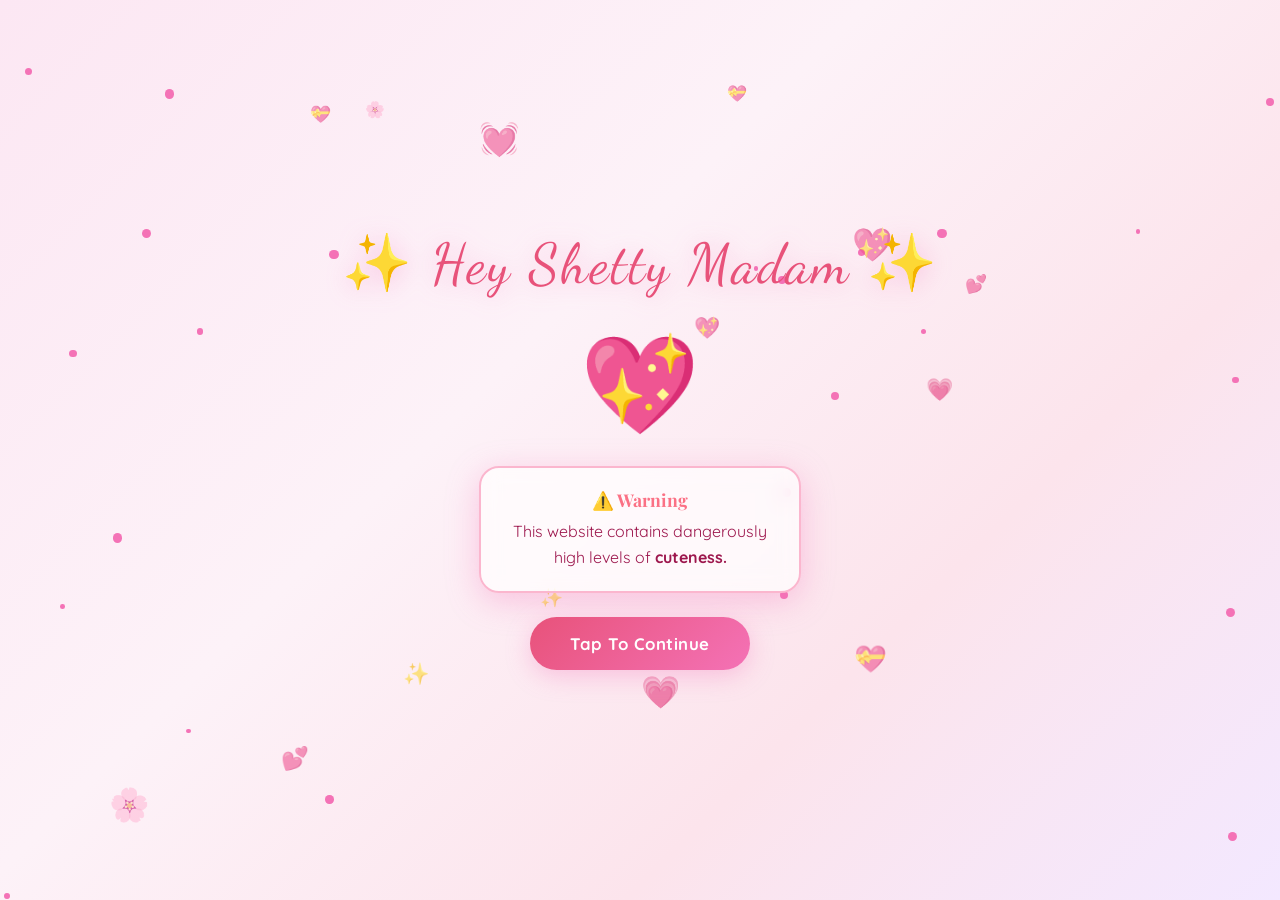
==== commit f19c9596: "Update index.html" ====
--- a/index.html
+++ b/index.html
@@ -1226,12 +1226,12 @@
 ];
 
 const MEMORIES = [
-  { img: "photo1.jpeg", label: "The Beginning ❤️" },
-  { img: "photo2.jpeg", label: "Our Long Conversation" },
-  { img: "photo3.jpeg", label: "One Of My Favorite Days" },
-  { img: "photo4.jpeg", label: "A Memory I Keep Replaying" },
-  { img: "photo5.jpeg", label: "A Quiet Moment Together" },
-  { img: "photo8.jpeg", label: "The Message That Made Me Smile" }
+  { img: "Photo1.jpeg", label: "The Beginning ❤️" },
+  { img: "Photo2.jpeg", label: "Our Long Conversation" },
+  { img: "Photo3.jpeg", label: "One Of My Favorite Days" },
+  { img: "Photo4.jpeg", label: "A Memory I Keep Replaying" },
+  { img: "Photo5.jpeg", label: "A Quiet Moment Together" },
+  { img: "Photo8.jpeg", label: "The Message That Made Me Smile" }
 ];
 
 const HEART_EMOJIS = ["❤️", "💕", "💖", "💗", "💓", "💞", "🌸", "💝"];
